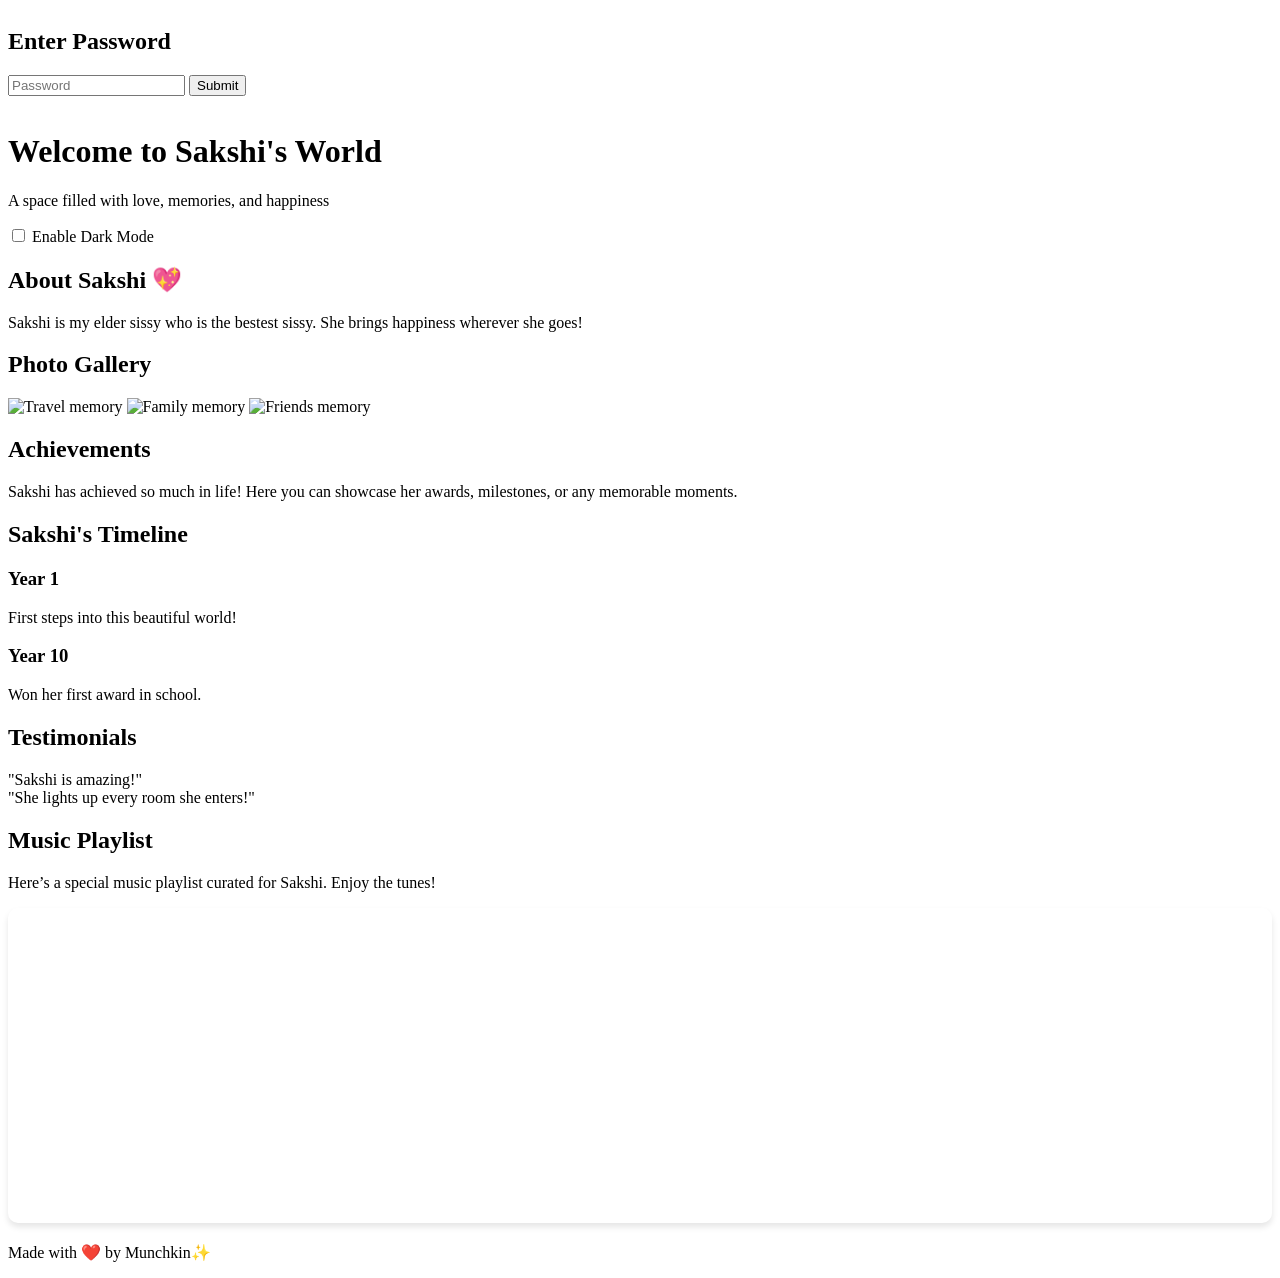
==== index.html @ d31b2ce6 "Update index.html" ====
<!DOCTYPE html>
<html lang="en">
<head>
  <meta charset="UTF-8">
  <meta name="viewport" content="width=device-width, initial-scale=1.0">
  <title>Sakshi's World</title>
  <link href="https://fonts.googleapis.com/css2?family=Poppins:wght@400;600&family=Dancing+Script:wght@700&display=swap" rel="stylesheet">
  <style>
    /* CSS Code Here (Use the previously shared CSS code) */
  </style>
</head>
<body>
  <!-- Spinner Loader -->
  <div id="loader"></div>

  <!-- Password Modal -->
  <div id="passwordModal">
    <div class="modal-content">
      <h2>Enter Password</h2>
      <input type="password" id="passwordInput" placeholder="Password">
      <button onclick="verifyPassword()">Submit</button>
      <p id="errorMessage" class="error"></p>
    </div>
  </div>

  <!-- Particles Background -->
  <div id="particles-js"></div>

  <!-- Header -->
  <header>
    <h1>Welcome to Sakshi's World</h1>
    <p>A space filled with love, memories, and happiness</p>
    <label>
      <input type="checkbox" id="theme-toggle-checkbox"> Enable Dark Mode
    </label>
  </header>

  <!-- About Section -->
  <section class="section" id="about">
    <h2>About Sakshi 💖</h2>
    <p>Sakshi is my elder sissy who is the bestest sissy. She brings happiness wherever she goes!</p>
  </section>

  <!-- Photo Gallery Section -->
  <section class="section" id="photo-gallery">
    <h2>Photo Gallery</h2>
    <img src="travel1.jpg" alt="Travel memory">
    <img src="family1.jpg" alt="Family memory">
    <img src="friends1.jpg" alt="Friends memory">
  </section>

  <!-- Achievements Section -->
  <section class="section" id="achievements">
    <h2>Achievements</h2>
    <p>Sakshi has achieved so much in life! Here you can showcase her awards, milestones, or any memorable moments.</p>
  </section>

  <!-- Timeline Section -->
  <section class="section" id="timeline">
    <h2>Sakshi's Timeline</h2>
    <div class="timeline">
      <div class="event">
        <h3>Year 1</h3>
        <p>First steps into this beautiful world!</p>
      </div>
      <div class="event">
        <h3>Year 10</h3>
        <p>Won her first award in school.</p>
      </div>
    </div>
  </section>

  <!-- Testimonials Carousel -->
  <section class="section" id="testimonials">
    <h2>Testimonials</h2>
    <div class="testimonial-carousel">
      <div>"Sakshi is amazing!"</div>
      <div>"She lights up every room she enters!"</div>
    </div>
  </section>

  <!-- Music Section -->
  <section class="section" id="music">
    <h2>Music Playlist</h2>
    <p>Here’s a special music playlist curated for Sakshi. Enjoy the tunes!</p>
    <iframe
      src="https://www.youtube.com/embed/sPHRoZFnEkU"
      loading="lazy"
      title="Sakshi's Favorite Music"
      frameborder="0"
      allowfullscreen
      style="width: 100%; height: 315px; border-radius: 10px; box-shadow: 0 4px 6px rgba(0, 0, 0, 0.1);">
    </iframe>
  </section>

  <!-- Footer -->
  <footer>
    <p>Made with ❤️ by Munchkin✨</p>
  </footer>

  <script>
    const correctPassword = "munchkin";

    // Display loader and then show the password modal
    window.addEventListener("load", () => {
      document.getElementById("loader").style.display = "none"; // Hide the loader
      document.getElementById("passwordModal").style.display = "flex"; // Show the password modal
    });

    // Verify the password and display the content
    function verifyPassword() {
      const userPassword = document.getElementById("passwordInput").value;
      const errorMessage = document.getElementById("errorMessage");

      if (userPassword === correctPassword) {
        document.getElementById("passwordModal").style.display = "none";
        document.body.style.display = "block"; // Show the page content
      } else {
        errorMessage.textContent = "Incorrect password. Please try again.";
      }
    }
  </script>
</body>
</html>
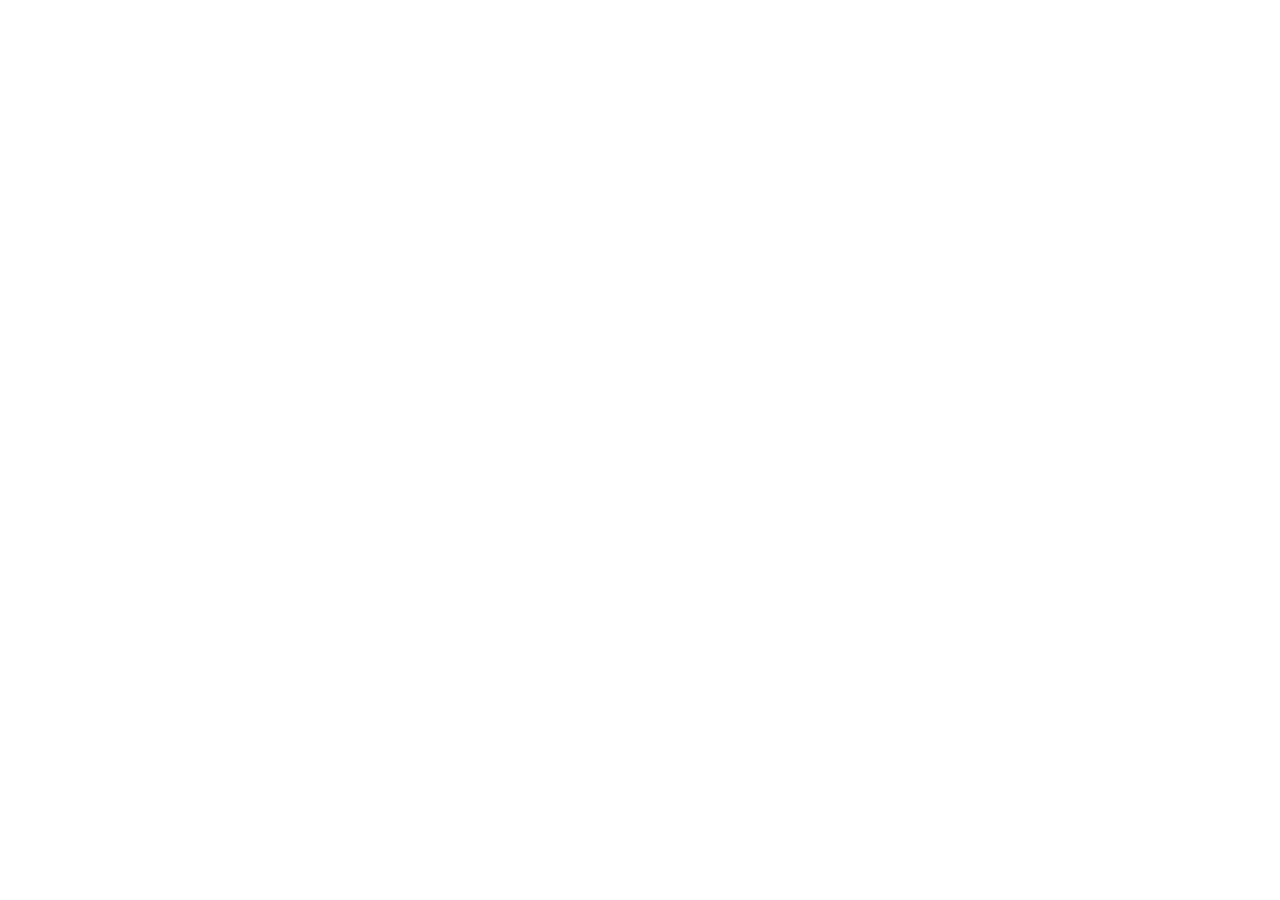
==== commit 0d071513: "Update index.html" ====
--- a/index.html
+++ b/index.html
@@ -5,9 +5,8 @@
   <meta name="viewport" content="width=device-width, initial-scale=1.0">
   <title>Sakshi's World</title>
   <link href="https://fonts.googleapis.com/css2?family=Poppins:wght@400;600&family=Dancing+Script:wght@700&display=swap" rel="stylesheet">
-  <style>
-    /* CSS Code Here (Use the previously shared CSS code) */
-  </style>
+  <!-- Link to External CSS -->
+  <link rel="stylesheet" href="styles.css">
 </head>
 <body>
   <!-- Spinner Loader -->
@@ -45,43 +44,65 @@
   <section class="section" id="photo-gallery">
     <h2>Photo Gallery</h2>
     <img src="travel1.jpg" alt="Travel memory">
-    <img src="family1.jpg" alt="Family memory">
-    <img src="friends1.jpg" alt="Friends memory">
-  </section>
-
-  <!-- Achievements Section -->
-  <section class="section" id="achievements">
-    <h2>Achievements</h2>
-    <p>Sakshi has achieved so much in life! Here you can showcase her awards, milestones, or any memorable moments.</p>
-  </section>
-
-  <!-- Timeline Section -->
-  <section class="section" id="timeline">
-    <h2>Sakshi's Timeline</h2>
-    <div class="timeline">
-      <div class="event">
-        <h3>Year 1</h3>
-        <p>First steps into this beautiful world!</p>
-      </div>
-      <div class="event">
-        <h3>Year 10</h3>
-        <p>Won her first award in school.</p>
-      </div>
+<!DOCTYPE html>
+<html lang="en">
+<head>
+    <meta charset="UTF-8">
+    <meta name="viewport" content="width=device-width, initial-scale=1.0">
+    <title>Tribute to Sakshi</title>
+    <link href="https://fonts.googleapis.com/css2?family=Dancing+Script&family=Poppins:wght@300;400;600&display=swap" rel="stylesheet">
+    <link rel="stylesheet" href="style.css">
+</head>
+<body>
+    <div id="loader"></div>
+    <div id="particles-js"></div>
+    <header>
+        <h1>Sakshi</h1>
+        <p>A Tribute to My Elder Sissy</p>
+    </header>
+    <div class="section">
+        <h2>About Sakshi</h2>
+        <p>Sakshi is my elder sissy who is the bestest sissy. She brings happiness wherever she goes!</p>
     </div>
-  </section>
-
-  <!-- Testimonials Carousel -->
-  <section class="section" id="testimonials">
-    <h2>Testimonials</h2>
-    <div class="testimonial-carousel">
-      <div>"Sakshi is amazing!"</div>
-      <div>"She lights up every room she enters!"</div>
+    <div class="section" id="photo-gallery">
+        <!-- Add photos here -->
     </div>
-  </section>
-
-  <!-- Music Section -->
-  <section class="section" id="music">
-    <h2>Music Playlist</h2>
+    <div class="section">
+        <h2>Achievements</h2>
+        <p>Sakshi has achieved so much in life! Here you can showcase her awards, milestones, or any memorable moments.</p>
+        <div class="timeline">
+            <div class="event">
+                <h3>Birth</h3>
+                <p>First steps into this beautiful world!</p>
+            </div>
+            <div class="event">
+                <h3>First Award</h3>
+                <p>Won her first award in school.</p>
+            </div>
+            <!-- Add more events as needed -->
+        </div>
+    </div>
+    <div class="section">
+        <h2>Testimonials</h2>
+        <div class="testimonial-carousel">
+            <!-- Add testimonials here -->
+        </div>
+    </div>
+    <div class="section">
+        <h2>Sakshi's Playlist</h2>
+        <p>Here's a special music playlist curated for Sakshi. Enjoy the tunes!</p>
+        <!-- Add playlist or music player here -->
+    </div>
+    <footer>
+        <p>Created with ❤️ for Sakshi</p>
+        <label for="theme-toggle-checkbox">Dark Mode</label>
+        <input type="checkbox" id="theme-toggle-checkbox">
+    </footer>
+    <script src="https://cdn.jsdelivr.net/particles.js/2.0.0/particles.min.js"></script>
+    <script src="script.js"></script>
+</body>
+</html>
+ Playlist</h2>
     <p>Here’s a special music playlist curated for Sakshi. Enjoy the tunes!</p>
     <iframe
       src="https://www.youtube.com/embed/sPHRoZFnEkU"
@@ -98,27 +119,7 @@
     <p>Made with ❤️ by Munchkin✨</p>
   </footer>
 
-  <script>
-    const correctPassword = "munchkin";
-
-    // Display loader and then show the password modal
-    window.addEventListener("load", () => {
-      document.getElementById("loader").style.display = "none"; // Hide the loader
-      document.getElementById("passwordModal").style.display = "flex"; // Show the password modal
-    });
-
-    // Verify the password and display the content
-    function verifyPassword() {
-      const userPassword = document.getElementById("passwordInput").value;
-      const errorMessage = document.getElementById("errorMessage");
-
-      if (userPassword === correctPassword) {
-        document.getElementById("passwordModal").style.display = "none";
-        document.body.style.display = "block"; // Show the page content
-      } else {
-        errorMessage.textContent = "Incorrect password. Please try again.";
-      }
-    }
-  </script>
+  <!-- Link to External JavaScript -->
+  <script src="script.js"></script>
 </body>
 </html>
--- a/style.css
+++ b/style.css
@@ -0,0 +1,180 @@
+:root {
+  --bg-color: #f0f4ff;
+  --text-color: #333;
+  --box-bg: #fff;
+  --box-text-color: #444;
+  --header-bg: linear-gradient(135deg, #6a11cb, #2575fc);
+  --highlight-color: #6a11cb;
+}
+
+/* General Styles */
+body {
+  font-family: 'Poppins', sans-serif;
+  margin: 0;
+  background: var(--bg-color);
+  color: var(--text-color);
+  scroll-behavior: smooth;
+  display: none; /* Initially hidden until password is verified */
+}
+
+header {
+  text-align: center;
+  padding: 40px 20px;
+  background: rgba(0, 0, 0, 0.1);
+  color: white;
+}
+
+header h1 {
+  font-family: 'Dancing Script', cursive;
+  font-size: 3.5rem;
+  margin: 0;
+}
+
+header p {
+  font-size: 1.2rem;
+  margin: 10px 0 0;
+}
+
+.section {
+  margin: 20px auto;
+  padding: 30px;
+  max-width: 800px;
+  background: var(--box-bg);
+  box-shadow: 0 4px 6px rgba(0, 0, 0, 0.1);
+  border-radius: 10px;
+}
+
+.section h2 {
+  font-size: 2em;
+  margin-bottom: 10px;
+  text-align: center;
+  color: var(--highlight-color);
+}
+
+#photo-gallery {
+  display: grid;
+  grid-template-columns: repeat(auto-fill, minmax(200px, 1fr));
+  gap: 20px;
+  justify-items: center;
+}
+
+#photo-gallery img {
+  width: 100%;
+  border-radius: 10px;
+  transition: transform 0.3s ease, filter 0.3s ease;
+}
+
+#photo-gallery img:hover {
+  transform: scale(1.1);
+  filter: brightness(1.2);
+}
+
+footer {
+  text-align: center;
+  padding: 15px;
+  background: rgba(0, 0, 0, 0.2);
+  font-size: 0.9em;
+  color: white;
+}
+
+footer a {
+  color: var(--highlight-color);
+  text-decoration: none;
+}
+
+footer a:hover {
+  text-decoration: underline;
+}
+
+/* Spinner Loader */
+#loader {
+  position: fixed;
+  top: 50%;
+  left: 50%;
+  transform: translate(-50%, -50%);
+  border: 5px solid #f3f3f3;
+  border-top: 5px solid var(--highlight-color);
+  border-radius: 50%;
+  width: 50px;
+  height: 50px;
+  animation: spin 1s linear infinite;
+  z-index: 1001;
+}
+
+@keyframes spin {
+  0% {
+    transform: rotate(0deg);
+  }
+  100% {
+    transform: rotate(360deg);
+  }
+}
+
+/* Password Modal */
+#passwordModal {
+  position: fixed;
+  top: 0;
+  left: 0;
+  width: 100%;
+  height: 100%;
+  background-color: rgba(0, 0, 0, 0.8);
+  display: flex;
+  justify-content: center;
+  align-items: center;
+  z-index: 1000;
+}
+
+.modal-content {
+  background: white;
+  padding: 20px;
+  border-radius: 10px;
+  text-align: center;
+  box-shadow: 0 4px 8px rgba(0, 0, 0, 0.2);
+}
+
+.modal-content input[type="password"] {
+  width: 100%;
+  padding: 10px;
+  margin-bottom: 10px;
+  border: 1px solid #ccc;
+  border-radius: 5px;
+}
+
+.modal-content button {
+  padding: 10px 20px;
+  background-color: #007bff;
+  color: white;
+  border: none;
+  border-radius: 5px;
+  cursor: pointer;
+}
+
+.modal-content button:hover {
+  background-color: #0056b3;
+}
+
+.modal-content .error {
+  color: red;
+  margin-top: 10px;
+}
+
+/* Particles Background */
+#particles-js {
+  position: fixed;
+  top: 0;
+  left: 0;
+  width: 100%;
+  height: 100%;
+  z-index: -1;
+  background: var(--header-bg);
+}
+
+/* Responsive Styles */
+@media (max-width: 600px) {
+  header h1 {
+    font-size: 2.5rem;
+  }
+  .section {
+    padding: 20px;
+  }
+}
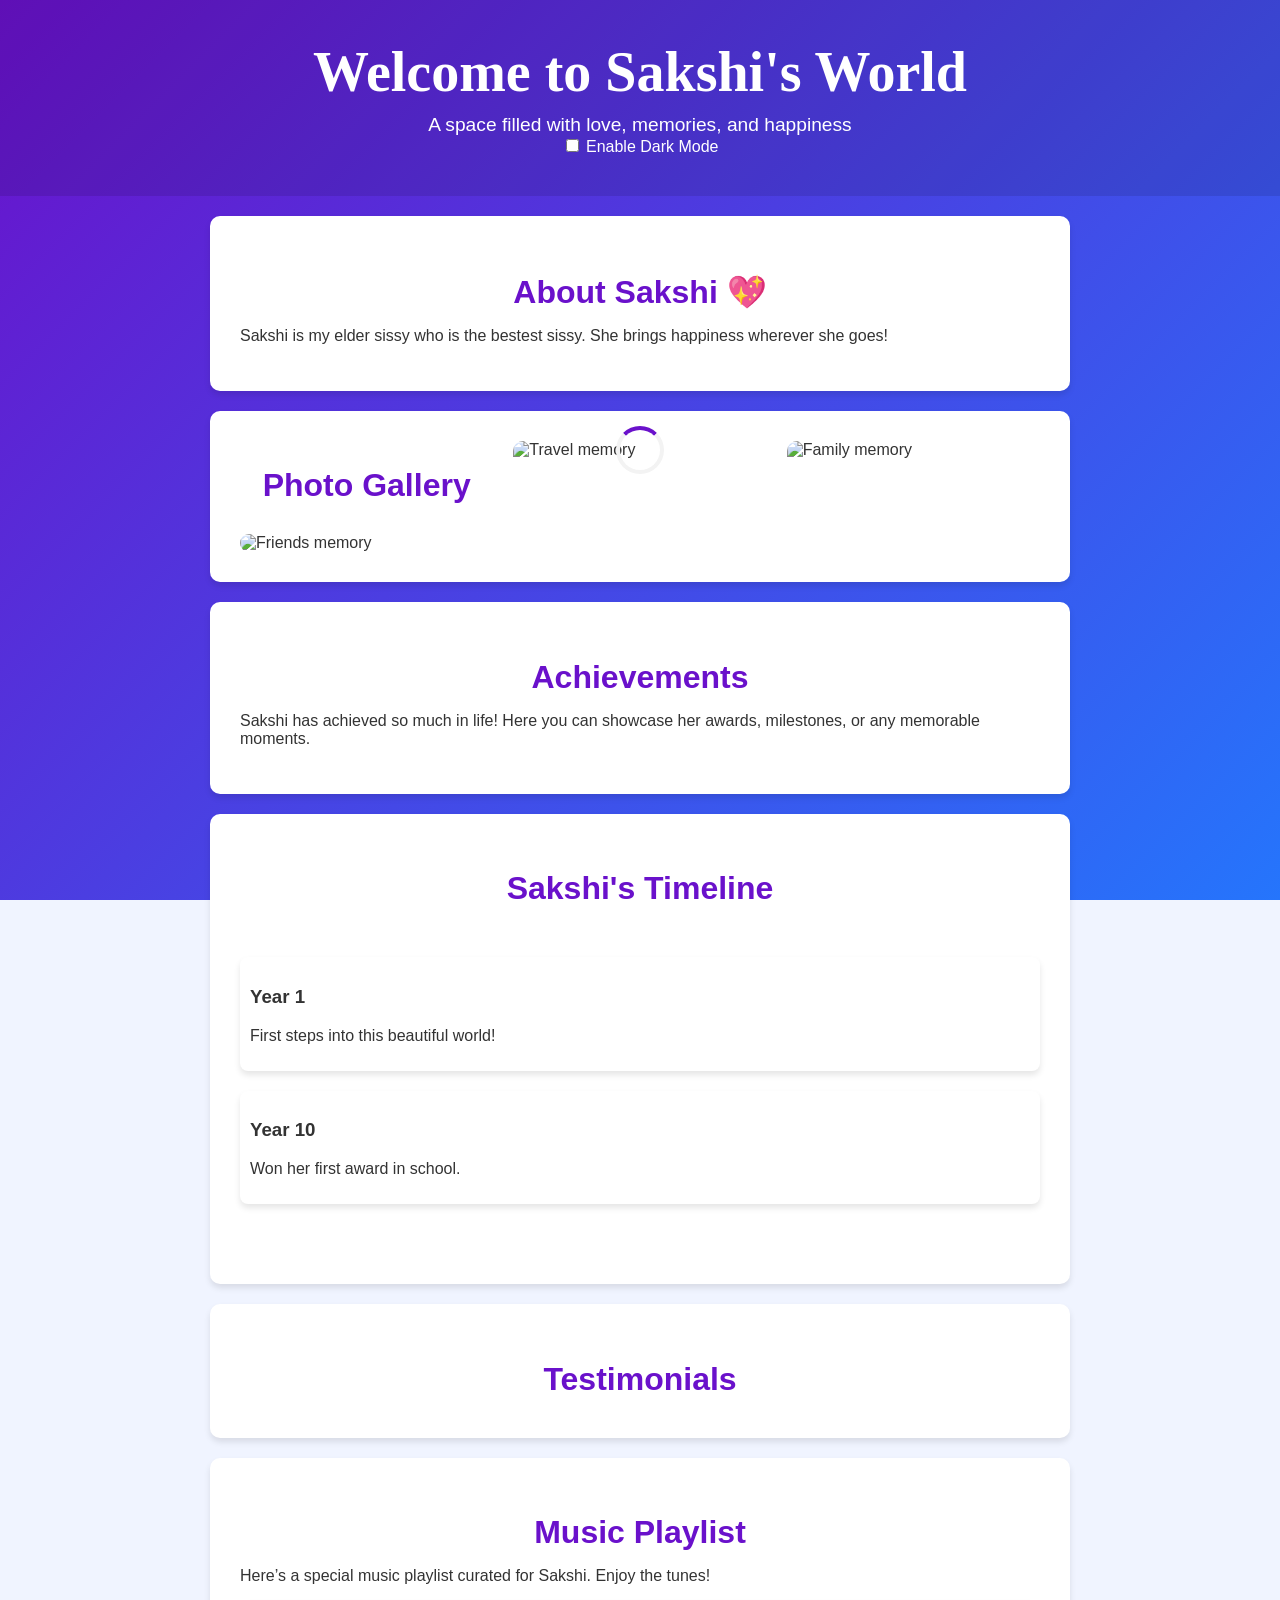
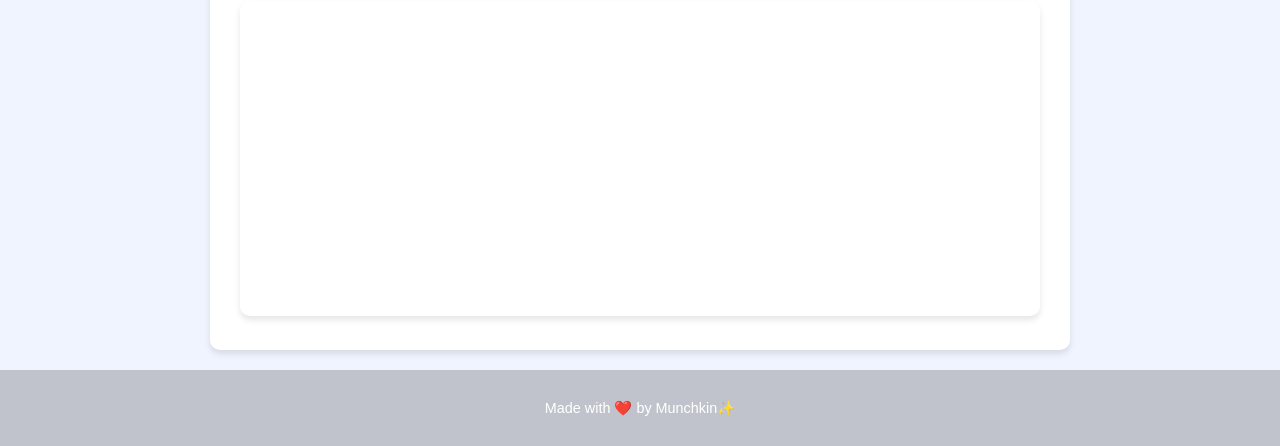
==== commit fc3e037f: "Add files via upload" ====
--- a/index.html
+++ b/index.html
@@ -5,22 +5,166 @@
   <meta name="viewport" content="width=device-width, initial-scale=1.0">
   <title>Sakshi's World</title>
   <link href="https://fonts.googleapis.com/css2?family=Poppins:wght@400;600&family=Dancing+Script:wght@700&display=swap" rel="stylesheet">
-  <!-- Link to External CSS -->
-  <link rel="stylesheet" href="styles.css">
+  <style>
+    :root {
+      --bg-color: #f0f4ff;
+      --text-color: #333;
+      --box-bg: #fff;
+      --box-text-color: #444;
+      --header-bg: linear-gradient(135deg, #6a11cb, #2575fc);
+      --highlight-color: #6a11cb;
+    }
+
+    /* General Styles */
+    body {
+      font-family: 'Poppins', sans-serif;
+      margin: 0;
+      background: var(--bg-color);
+      color: var(--text-color);
+      scroll-behavior: smooth;
+    }
+
+    body.dark-mode {
+      --bg-color: #121212;
+      --text-color: #e0e0e0;
+      --box-bg: #1e1e1e;
+      --box-text-color: #f5f5f5;
+    }
+
+    #particles-js {
+      position: fixed;
+      top: 0;
+      left: 0;
+      width: 100%;
+      height: 100%;
+      z-index: -1;
+      background: var(--header-bg);
+    }
+
+    header {
+      text-align: center;
+      padding: 40px 20px;
+      background: rgba(0, 0, 0, 0.1);
+      color: white;
+    }
+
+    header h1 {
+      font-family: 'Dancing Script', cursive;
+      font-size: 3.5rem;
+      margin: 0;
+    }
+
+    header p {
+      font-size: 1.2rem;
+      margin: 10px 0 0;
+    }
+
+    .section {
+      margin: 20px auto;
+      padding: 30px;
+      max-width: 800px;
+      background: var(--box-bg);
+      box-shadow: 0 4px 6px rgba(0, 0, 0, 0.1);
+      border-radius: 10px;
+    }
+
+    .section h2 {
+      font-size: 2em;
+      margin-bottom: 10px;
+      text-align: center;
+      color: var(--highlight-color);
+    }
+
+    #photo-gallery {
+      display: grid;
+      grid-template-columns: repeat(auto-fill, minmax(200px, 1fr));
+      gap: 20px;
+      justify-items: center;
+    }
+
+    #photo-gallery img {
+      width: 100%;
+      border-radius: 10px;
+      transition: transform 0.3s ease, filter 0.3s ease;
+    }
+
+    #photo-gallery img:hover {
+      transform: scale(1.1);
+      filter: brightness(1.2);
+    }
+
+    .timeline {
+      position: relative;
+      margin: 20px 0;
+      padding: 10px 0;
+    }
+
+    .timeline .event {
+      margin: 20px 0;
+      padding: 10px;
+      background: var(--box-bg);
+      border-radius: 8px;
+      box-shadow: 0 4px 6px rgba(0, 0, 0, 0.1);
+    }
+
+    .testimonial-carousel div {
+      display: none;
+      text-align: center;
+      font-size: 1.2em;
+      font-style: italic;
+      padding: 20px;
+    }
+
+    footer {
+      text-align: center;
+      padding: 15px;
+      background: rgba(0, 0, 0, 0.2);
+      font-size: 0.9em;
+      color: white;
+    }
+
+    footer a {
+      color: var(--highlight-color);
+      text-decoration: none;
+    }
+
+    footer a:hover {
+      text-decoration: underline;
+    }
+
+    @media (max-width: 600px) {
+      header h1 {
+        font-size: 2rem;
+      }
+      .section {
+        padding: 20px;
+      }
+    }
+
+    /* Loader */
+    #loader {
+      position: fixed;
+      top: 50%;
+      left: 50%;
+      transform: translate(-50%, -50%);
+      border: 4px solid #f3f3f3;
+      border-top: 4px solid var(--highlight-color);
+      border-radius: 50%;
+      width: 40px;
+      height: 40px;
+      animation: spin 1s linear infinite;
+      z-index: 1000;
+    }
+
+    @keyframes spin {
+      0% { transform: rotate(0deg); }
+      100% { transform: rotate(360deg); }
+    }
+  </style>
 </head>
 <body>
-  <!-- Spinner Loader -->
+  <!-- Loader -->
   <div id="loader"></div>
-
-  <!-- Password Modal -->
-  <div id="passwordModal">
-    <div class="modal-content">
-      <h2>Enter Password</h2>
-      <input type="password" id="passwordInput" placeholder="Password">
-      <button onclick="verifyPassword()">Submit</button>
-      <p id="errorMessage" class="error"></p>
-    </div>
-  </div>
 
   <!-- Particles Background -->
   <div id="particles-js"></div>
@@ -44,65 +188,43 @@
   <section class="section" id="photo-gallery">
     <h2>Photo Gallery</h2>
     <img src="travel1.jpg" alt="Travel memory">
-<!DOCTYPE html>
-<html lang="en">
-<head>
-    <meta charset="UTF-8">
-    <meta name="viewport" content="width=device-width, initial-scale=1.0">
-    <title>Tribute to Sakshi</title>
-    <link href="https://fonts.googleapis.com/css2?family=Dancing+Script&family=Poppins:wght@300;400;600&display=swap" rel="stylesheet">
-    <link rel="stylesheet" href="style.css">
-</head>
-<body>
-    <div id="loader"></div>
-    <div id="particles-js"></div>
-    <header>
-        <h1>Sakshi</h1>
-        <p>A Tribute to My Elder Sissy</p>
-    </header>
-    <div class="section">
-        <h2>About Sakshi</h2>
-        <p>Sakshi is my elder sissy who is the bestest sissy. She brings happiness wherever she goes!</p>
+    <img src="family1.jpg" alt="Family memory">
+    <img src="friends1.jpg" alt="Friends memory">
+  </section>
+
+  <!-- Achievements Section -->
+  <section class="section" id="achievements">
+    <h2>Achievements</h2>
+    <p>Sakshi has achieved so much in life! Here you can showcase her awards, milestones, or any memorable moments.</p>
+  </section>
+
+  <!-- Timeline Section -->
+  <section class="section" id="timeline">
+    <h2>Sakshi's Timeline</h2>
+    <div class="timeline">
+      <div class="event">
+        <h3>Year 1</h3>
+        <p>First steps into this beautiful world!</p>
+      </div>
+      <div class="event">
+        <h3>Year 10</h3>
+        <p>Won her first award in school.</p>
+      </div>
     </div>
-    <div class="section" id="photo-gallery">
-        <!-- Add photos here -->
+  </section>
+
+  <!-- Testimonials Carousel -->
+  <section class="section" id="testimonials">
+    <h2>Testimonials</h2>
+    <div class="testimonial-carousel">
+      <div>"Sakshi is amazing!"</div>
+      <div>"She lights up every room she enters!"</div>
     </div>
-    <div class="section">
-        <h2>Achievements</h2>
-        <p>Sakshi has achieved so much in life! Here you can showcase her awards, milestones, or any memorable moments.</p>
-        <div class="timeline">
-            <div class="event">
-                <h3>Birth</h3>
-                <p>First steps into this beautiful world!</p>
-            </div>
-            <div class="event">
-                <h3>First Award</h3>
-                <p>Won her first award in school.</p>
-            </div>
-            <!-- Add more events as needed -->
-        </div>
-    </div>
-    <div class="section">
-        <h2>Testimonials</h2>
-        <div class="testimonial-carousel">
-            <!-- Add testimonials here -->
-        </div>
-    </div>
-    <div class="section">
-        <h2>Sakshi's Playlist</h2>
-        <p>Here's a special music playlist curated for Sakshi. Enjoy the tunes!</p>
-        <!-- Add playlist or music player here -->
-    </div>
-    <footer>
-        <p>Created with ❤️ for Sakshi</p>
-        <label for="theme-toggle-checkbox">Dark Mode</label>
-        <input type="checkbox" id="theme-toggle-checkbox">
-    </footer>
-    <script src="https://cdn.jsdelivr.net/particles.js/2.0.0/particles.min.js"></script>
-    <script src="script.js"></script>
-</body>
-</html>
- Playlist</h2>
+  </section>
+
+  <!-- Music Section -->
+  <section class="section" id="music">
+    <h2>Music Playlist</h2>
     <p>Here’s a special music playlist curated for Sakshi. Enjoy the tunes!</p>
     <iframe
       src="https://www.youtube.com/embed/sPHRoZFnEkU"
@@ -119,7 +241,109 @@
     <p>Made with ❤️ by Munchkin✨</p>
   </footer>
 
-  <!-- Link to External JavaScript -->
-  <script src="script.js"></script>
+  <!-- Scripts -->
+  <script src="https://cdn.jsdelivr.net/npm/particles.js@2.0.0/particles.min.js"></script>
+  <script>
+    // Particle.js Configuration
+    particlesJS("particles-js", {
+      particles: {
+        number: { value: 80, density: { enable: true, value_area: 800 } },
+        color: { value: "#ffffff" },
+        line_linked: { enable: true, distance: 150, color: "#ffffff", opacity: 0.4, width: 1 },
+        move: { enable: true, speed: 6 },
+        size: { value: 3, random: true },
+        opacity: { value: 0.5 },
+      },
+      interactivity: {
+        detect_on: "canvas",
+        events: {
+          onhover: { enable: true, mode: "repulse" },
+          onclick: { enable: true, mode: "push" },
+        },
+        modes: { repulse: { distance: 200, duration: 0.4 } },
+      },
+      retina_detect: true,
+    });
+
+    // Theme Toggle
+    const themeToggleCheckbox = document.getElementById("theme-toggle-checkbox");
+    const isDarkMode = localStorage.getItem("darkMode") === "true";
+
+themeToggleCheckbox.checked = isDarkMode;
+    document.body.classList.toggle("dark-mode", isDarkMode);
+
+    // Initialize theme and particles on page load
+    function initializeParticles() {
+      particlesJS("particles-js", isDarkMode ? {
+        particles: {
+          number: { value: 80, density: { enable: true, value_area: 800 } },
+          color: { value: "#aaaaaa" },
+          line_linked: { enable: true, distance: 150, color: "#aaaaaa", opacity: 0.4, width: 1 },
+          move: { enable: true, speed: 6 },
+          size: { value: 3, random: true },
+          opacity: { value: 0.5 },
+        },
+        interactivity: {
+          detect_on: "canvas",
+          events: {
+            onhover: { enable: true, mode: "repulse" },
+            onclick: { enable: true, mode: "push" },
+          },
+          modes: { repulse: { distance: 200, duration: 0.4 } },
+        },
+        retina_detect: true,
+      } : {
+        particles: {
+          number: { value: 80, density: { enable: true, value_area: 800 } },
+          color: { value: "#ffffff" },
+          line_linked: { enable: true, distance: 150, color: "#ffffff", opacity: 0.4, width: 1 },
+          move: { enable: true, speed: 6 },
+          size: { value: 3, random: true },
+          opacity: { value: 0.5 },
+        },
+        interactivity: {
+          detect_on: "canvas",
+          events: {
+            onhover: { enable: true, mode: "repulse" },
+            onclick: { enable: true, mode: "push" },
+          },
+          modes: { repulse: { distance: 200, duration: 0.4 } },
+        },
+        retina_detect: true,
+      });
+    }
+
+    initializeParticles();
+
+    // Toggle Theme
+    themeToggleCheckbox.addEventListener("change", () => {
+      const darkMode = themeToggleCheckbox.checked;
+      document.body.classList.toggle("dark-mode", darkMode);
+      localStorage.setItem("darkMode", darkMode);
+      initializeParticles();
+    });
+
+    // Testimonials Carousel
+    const testimonials = document.querySelectorAll(".testimonial-carousel div");
+    let currentTestimonial = 0;
+
+    function showTestimonial(index) {
+      testimonials.forEach((testimonial, i) => {
+        testimonial.style.display = i === index ? "block" : "none";
+      });
+    }
+
+    showTestimonial(currentTestimonial);
+
+    setInterval(() => {
+      currentTestimonial = (currentTestimonial + 1) % testimonials.length;
+      showTestimonial(currentTestimonial);
+    }, 3000);
+
+    // Loader
+    window.addEventListener("load", () => {
+      document.getElementById("loader").style.display = "none";
+    });
+  </script>
 </body>
 </html>
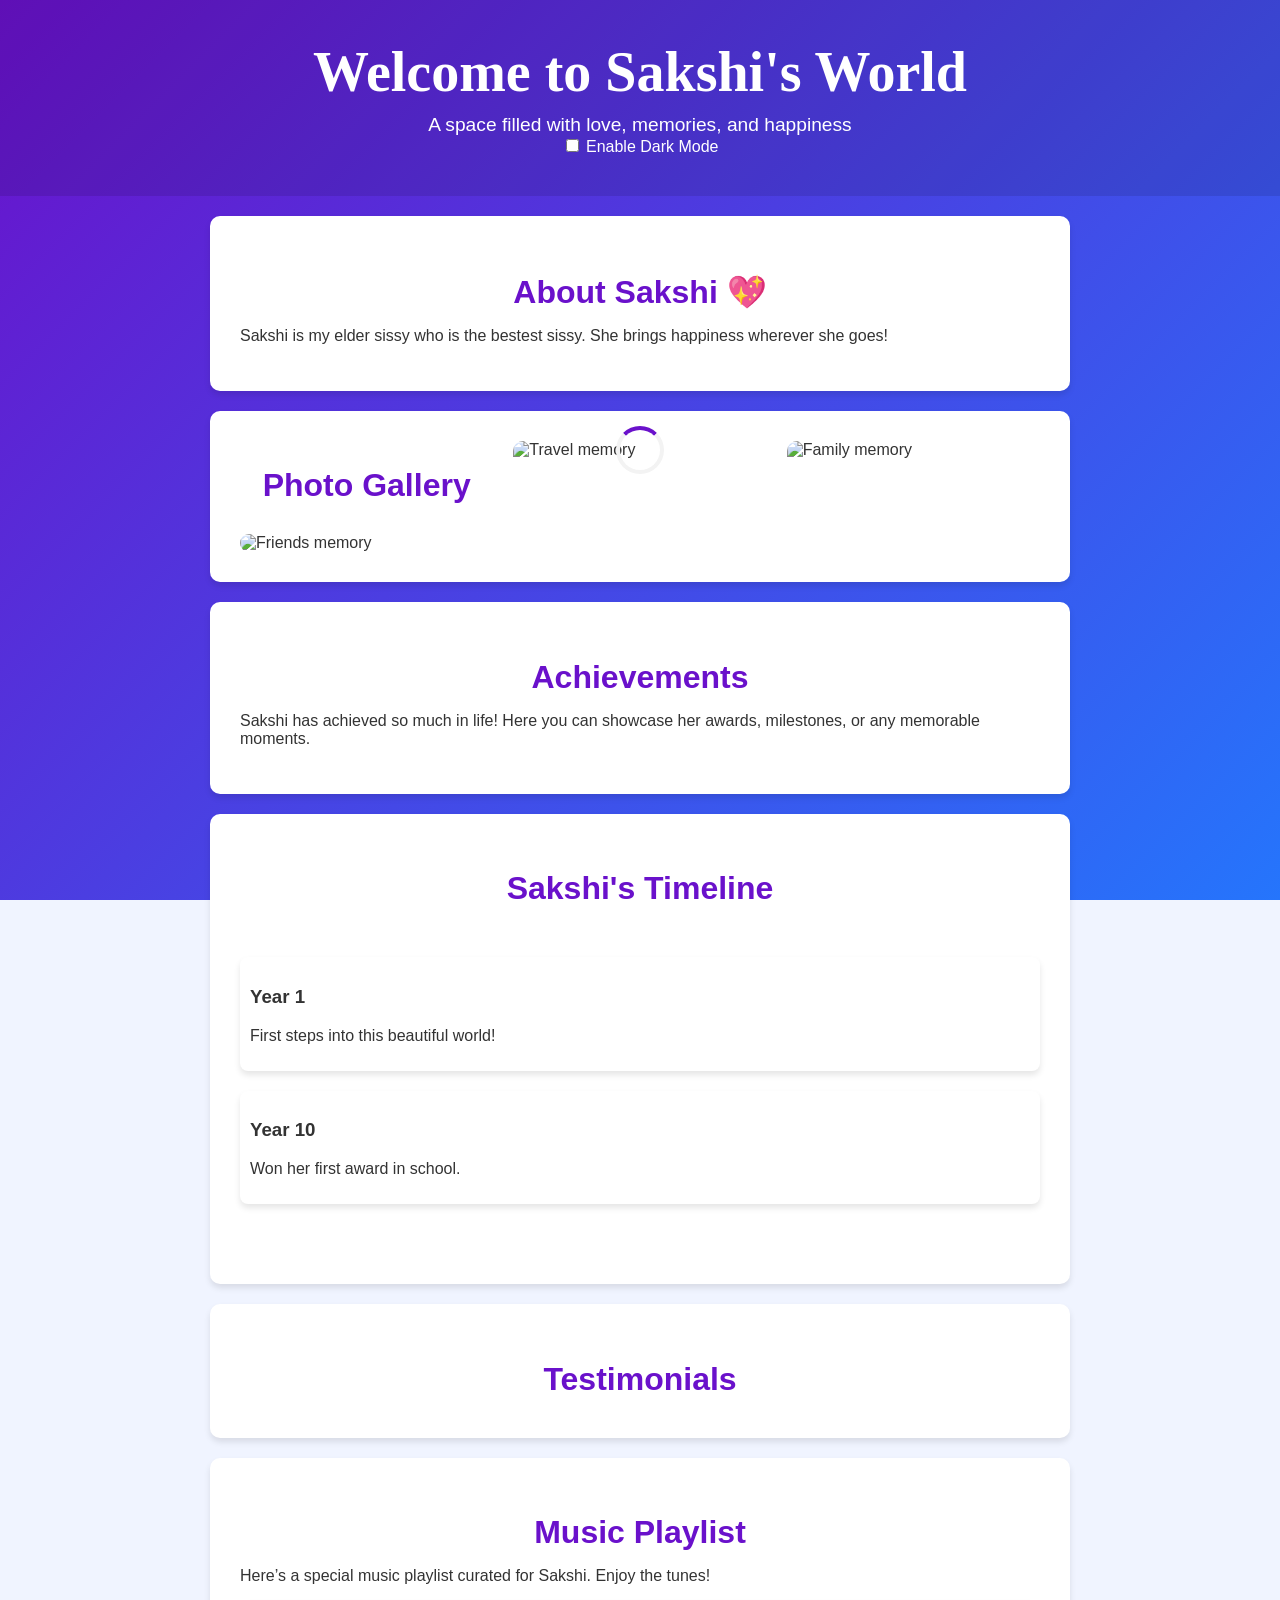
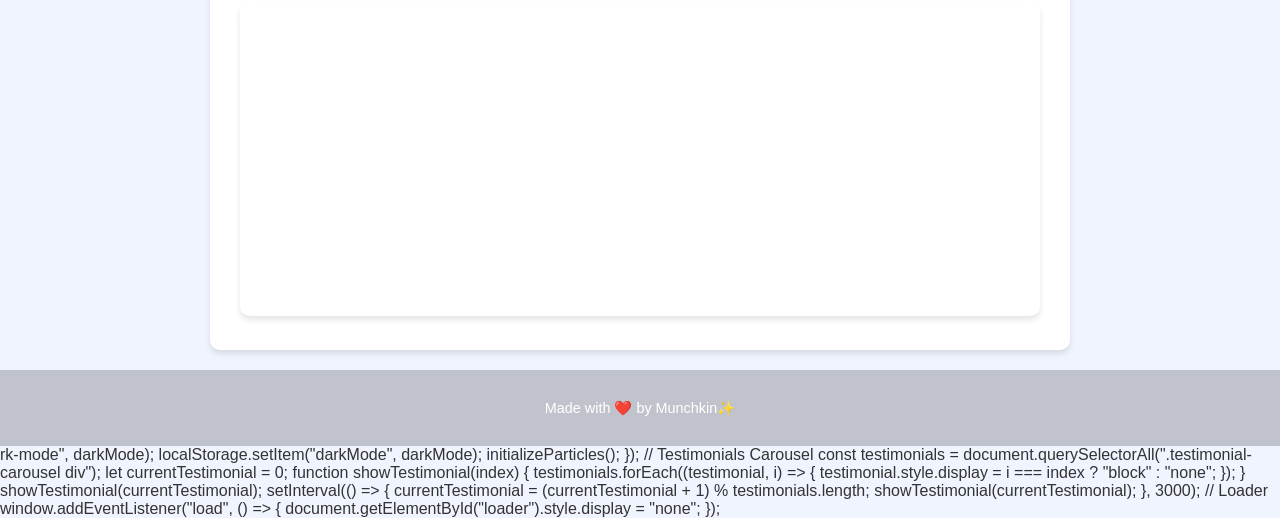
==== commit c1d87309: "Update index.html" ====
--- a/index.html
+++ b/index.html
@@ -270,6 +270,342 @@
     const isDarkMode = localStorage.getItem("darkMode") === "true";
 
 themeToggleCheckbox.checked = isDarkMode;
+    document.body.classList.toggle("dark-mode", isDarkMode);
+
+    // Initialize theme and particles on page load
+    function initializeParticles() {
+      particlesJS("particles-js", isDarkMode ? {
+        particles: {
+          number: { value: 80, density: { enable: true, value_area: 800 } },
+          color: { value: "#aaaaaa" },
+          line_linked: { enable: true, distance: 150, color: "#aaaaaa", opacity: 0.4, width: 1 },
+          move: { enable: true, speed: 6 },
+          size: { value: 3, random: true },
+          opacity: { value: 0.5 },
+        },
+        interactivity: {
+          detect_on: "canvas",
+          events: {
+            onhover: { enable: true, mode: "repulse" },
+            onclick: { enable: true, mode: "push" },
+          },
+          modes: { repulse: { distance: 200, duration: 0.4 } },
+<!DOCTYPE html>
+<html lang="en">
+<head>
+  <meta charset="UTF-8">
+  <meta name="viewport" content="width=device-width, initial-scale=1.0">
+  <title>Sakshi's World</title>
+  <link href="https://fonts.googleapis.com/css2?family=Poppins:wght@400;600&family=Dancing+Script:wght@700&display=swap" rel="stylesheet">
+  <style>
+    :root {
+      --bg-color: #f0f4ff;
+      --text-color: #333;
+      --box-bg: #fff;
+      --box-text-color: #444;
+      --header-bg: linear-gradient(135deg, #6a11cb, #2575fc);
+      --highlight-color: #6a11cb;
+    }
+
+    /* General Styles */
+    body {
+      font-family: 'Poppins', sans-serif;
+      margin: 0;
+      background: var(--bg-color);
+      color: var(--text-color);
+      scroll-behavior: smooth;
+    }
+
+    body.dark-mode {
+      --bg-color: #121212;
+      --text-color: #e0e0e0;
+      --box-bg: #1e1e1e;
+      --box-text-color: #f5f5f5;
+    }
+
+    #particles-js {
+      position: fixed;
+      top: 0;
+      left: 0;
+      width: 100%;
+      height: 100%;
+      z-index: -1;
+      background: var(--header-bg);
+    }
+
+    header {
+      text-align: center;
+      padding: 40px 20px;
+      background: rgba(0, 0, 0, 0.1);
+      color: white;
+    }
+
+    header h1 {
+      font-family: 'Dancing Script', cursive;
+      font-size: 3.5rem;
+      margin: 0;
+    }
+
+    header p {
+      font-size: 1.2rem;
+      margin: 10px 0 0;
+    }
+
+    .section {
+      margin: 20px auto;
+      padding: 30px;
+      max-width: 800px;
+      background: var(--box-bg);
+      box-shadow: 0 4px 6px rgba(0, 0, 0, 0.1);
+      border-radius: 10px;
+    }
+
+    .section h2 {
+      font-size: 2em;
+      margin-bottom: 10px;
+      text-align: center;
+      color: var(--highlight-color);
+    }
+
+    .about-content {
+      display: flex;
+      align-items: center;
+      justify-content: center;
+      flex-wrap: wrap;
+      gap: 20px;
+    }
+
+    .profile-image {
+      width: 200px;
+      height: 200px;
+      border-radius: 50%;
+      overflow: hidden;
+      border: 5px solid var(--highlight-color);
+      box-shadow: 0 0 15px rgba(0, 0, 0, 0.2);
+    }
+
+    #sakshi-image {
+      width: 100%;
+      height: 100%;
+      object-fit: cover;
+      transition: transform 0.3s ease;
+    }
+
+    #sakshi-image:hover {
+      transform: scale(1.1);
+    }
+
+    .about-content p {
+      flex: 1;
+      min-width: 300px;
+      font-size: 1.1em;
+      line-height: 1.6;
+    }
+
+    #photo-gallery {
+      display: grid;
+      grid-template-columns: repeat(auto-fill, minmax(200px, 1fr));
+      gap: 20px;
+      justify-items: center;
+    }
+
+    #photo-gallery img {
+      width: 100%;
+      border-radius: 10px;
+      transition: transform 0.3s ease, filter 0.3s ease;
+    }
+
+    #photo-gallery img:hover {
+      transform: scale(1.1);
+      filter: brightness(1.2);
+    }
+
+    .timeline {
+      position: relative;
+      margin: 20px 0;
+      padding: 10px 0;
+    }
+
+    .timeline .event {
+      margin: 20px 0;
+      padding: 10px;
+      background: var(--box-bg);
+      border-radius: 8px;
+      box-shadow: 0 4px 6px rgba(0, 0, 0, 0.1);
+    }
+
+    .testimonial-carousel div {
+      display: none;
+      text-align: center;
+      font-size: 1.2em;
+      font-style: italic;
+      padding: 20px;
+    }
+
+    footer {
+      text-align: center;
+      padding: 15px;
+      background: rgba(0, 0, 0, 0.2);
+      font-size: 0.9em;
+      color: white;
+    }
+
+    footer a {
+      color: var(--highlight-color);
+      text-decoration: none;
+    }
+
+    footer a:hover {
+      text-decoration: underline;
+    }
+
+    @media (max-width: 600px) {
+      header h1 {
+        font-size: 2rem;
+      }
+      .section {
+        padding: 20px;
+      }
+      .profile-image {
+        width: 150px;
+        height: 150px;
+      }
+    }
+
+    /* Loader */
+    #loader {
+      position: fixed;
+      top: 50%;
+      left: 50%;
+      transform: translate(-50%, -50%);
+      border: 4px solid #f3f3f3;
+      border-top: 4px solid var(--highlight-color);
+      border-radius: 50%;
+      width: 40px;
+      height: 40px;
+      animation: spin 1s linear infinite;
+      z-index: 1000;
+    }
+
+    @keyframes spin {
+      0% { transform: rotate(0deg); }
+      100% { transform: rotate(360deg); }
+    }
+  </style>
+</head>
+<body>
+  <!-- Loader -->
+  <div id="loader"></div>
+
+  <!-- Particles Background -->
+  <div id="particles-js"></div>
+
+  <!-- Header -->
+  <header>
+    <h1>Welcome to Sakshi's World</h1>
+    <p>A space filled with love, memories, and happiness</p>
+    <label>
+      <input type="checkbox" id="theme-toggle-checkbox"> Enable Dark Mode
+    </label>
+  </header>
+
+  <!-- About Section -->
+  <section class="section" id="about">
+    <h2>About Sakshi 💖</h2>
+    <div class="about-content">
+      <div class="profile-image">
+        <img src="sakshi.jpg" alt="Sakshi's photo" id="sakshi-image">
+      </div>
+      <p>Sakshi is my elder sissy who is the bestest sissy. She brings happiness wherever she goes!</p>
+    </div>
+  </section>
+
+  <!-- Photo Gallery Section -->
+  <section class="section" id="photo-gallery">
+    <h2>Photo Gallery</h2>
+    <img src="travel1.jpg" alt="Travel memory">
+    <img src="family1.jpg" alt="Family memory">
+    <img src="friends1.jpg" alt="Friends memory">
+  </section>
+
+  <!-- Achievements Section -->
+  <section class="section" id="achievements">
+    <h2>Achievements</h2>
+    <p>Sakshi has achieved so much in life! Here you can showcase her awards, milestones, or any memorable moments.</p>
+  </section>
+
+  <!-- Timeline Section -->
+  <section class="section" id="timeline">
+    <h2>Sakshi's Timeline</h2>
+    <div class="timeline">
+      <div class="event">
+        <h3>Year 1</h3>
+        <p>First steps into this beautiful world!</p>
+      </div>
+      <div class="event">
+        <h3>Year 10</h3>
+        <p>Won her first award in school.</p>
+      </div>
+    </div>
+  </section>
+
+  <!-- Testimonials Carousel -->
+  <section class="section" id="testimonials">
+    <h2>Testimonials</h2>
+    <div class="testimonial-carousel">
+      <div>"Sakshi is amazing!"</div>
+      <div>"She lights up every room she enters!"</div>
+    </div>
+  </section>
+
+  <!-- Music Section -->
+  <section class="section" id="music">
+    <h2>Music Playlist</h2>
+    <p>Here's a special music playlist curated for Sakshi. Enjoy the tunes!</p>
+    <iframe
+      src="https://www.youtube.com/embed/sPHRoZFnEkU"
+      loading="lazy"
+      title="Sakshi's Favorite Music"
+      frameborder="0"
+      allowfullscreen
+      style="width: 100%; height: 315px; border-radius: 10px; box-shadow: 0 4px 6px rgba(0, 0, 0, 0.1);">
+    </iframe>
+  </section>
+
+  <!-- Footer -->
+  <footer>
+    <p>Made with ❤️ by Munchkin✨</p>
+  </footer>
+
+  <!-- Scripts -->
+  <script src="https://cdn.jsdelivr.net/npm/particles.js@2.0.0/particles.min.js"></script>
+  <script>
+    // Particle.js Configuration
+    particlesJS("particles-js", {
+      particles: {
+        number: { value: 80, density: { enable: true, value_area: 800 } },
+        color: { value: "#ffffff" },
+        line_linked: { enable: true, distance: 150, color: "#ffffff", opacity: 0.4, width: 1 },
+        move: { enable: true, speed: 6 },
+        size: { value: 3, random: true },
+        opacity: { value: 0.5 },
+      },
+      interactivity: {
+        detect_on: "canvas",
+        events: {
+          onhover: { enable: true, mode: "repulse" },
+          onclick: { enable: true, mode: "push" },
+        },
+        modes: { repulse: { distance: 200, duration: 0.4 } },
+      },
+      retina_detect: true,
+    });
+
+    // Theme Toggle
+    const themeToggleCheckbox = document.getElementById("theme-toggle-checkbox");
+    const isDarkMode = localStorage.getItem("darkMode") === "true";
+
+    themeToggleCheckbox.checked = isDarkMode;
     document.body.classList.toggle("dark-mode", isDarkMode);
 
     // Initialize theme and particles on page load
@@ -347,3 +683,32 @@
   </script>
 </body>
 </html>
+rk-mode", darkMode);
+      localStorage.setItem("darkMode", darkMode);
+      initializeParticles();
+    });
+
+    // Testimonials Carousel
+    const testimonials = document.querySelectorAll(".testimonial-carousel div");
+    let currentTestimonial = 0;
+
+    function showTestimonial(index) {
+      testimonials.forEach((testimonial, i) => {
+        testimonial.style.display = i === index ? "block" : "none";
+      });
+    }
+
+    showTestimonial(currentTestimonial);
+
+    setInterval(() => {
+      currentTestimonial = (currentTestimonial + 1) % testimonials.length;
+      showTestimonial(currentTestimonial);
+    }, 3000);
+
+    // Loader
+    window.addEventListener("load", () => {
+      document.getElementById("loader").style.display = "none";
+    });
+  </script>
+</body>
+</html>
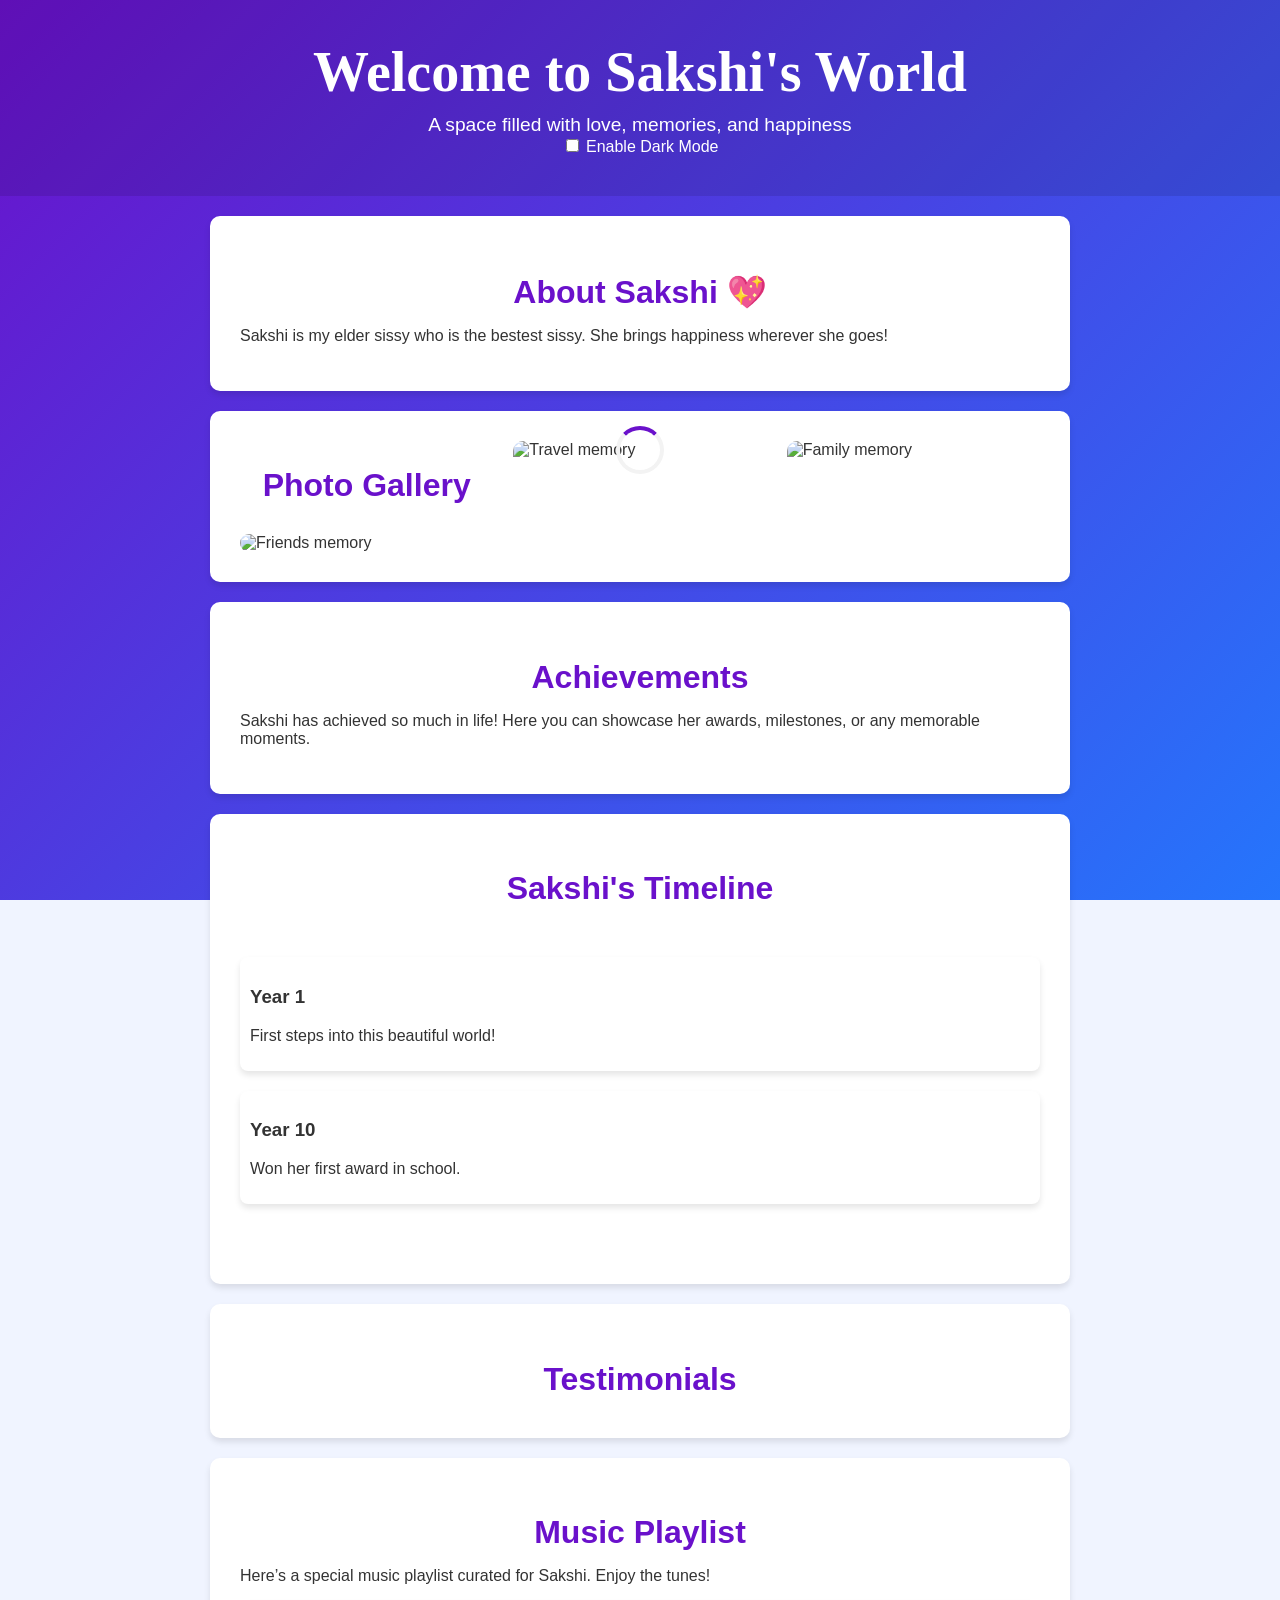
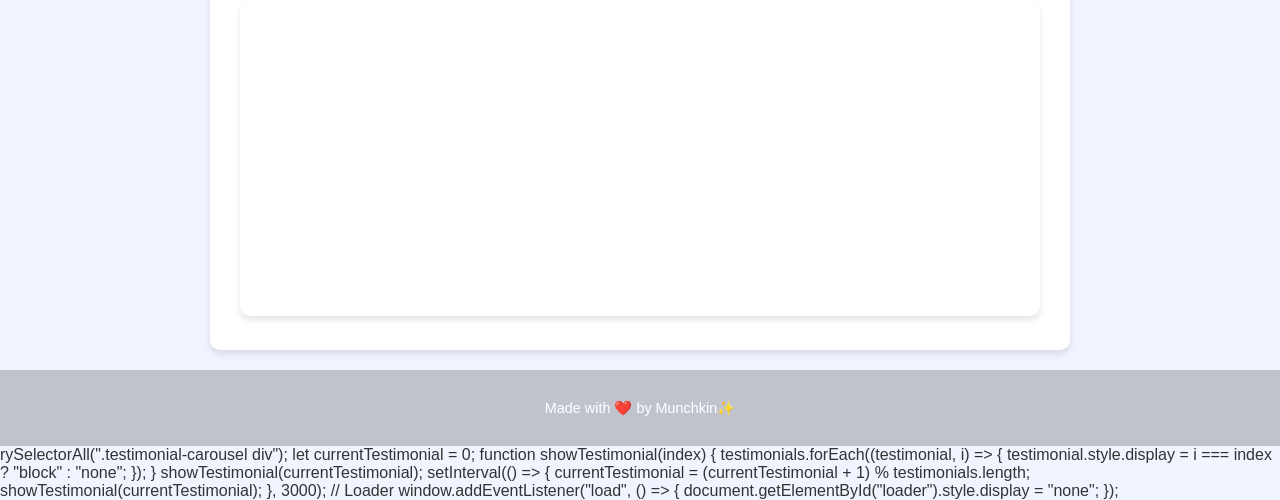
==== commit a4d19966: "Update index.html" ====
--- a/index.html
+++ b/index.html
@@ -655,6 +655,371 @@
     themeToggleCheckbox.addEventListener("change", () => {
       const darkMode = themeToggleCheckbox.checked;
       document.body.classList.toggle("dark-mode", darkMode);
+<!DOCTYPE html>
+<html lang="en">
+<head>
+  <meta charset="UTF-8">
+  <meta name="viewport" content="width=device-width, initial-scale=1.0">
+  <title>Sakshi's World</title>
+  <link href="https://fonts.googleapis.com/css2?family=Poppins:wght@400;600&family=Dancing+Script:wght@700&display=swap" rel="stylesheet">
+  <style>
+    :root {
+      --bg-color: #f0f4ff;
+      --text-color: #333;
+      --box-bg: #fff;
+      --box-text-color: #444;
+      --header-bg: linear-gradient(135deg, #6a11cb, #2575fc);
+      --highlight-color: #6a11cb;
+    }
+
+    /* General Styles */
+    body {
+      font-family: 'Poppins', sans-serif;
+      margin: 0;
+      background: var(--bg-color);
+      color: var(--text-color);
+      scroll-behavior: smooth;
+    }
+
+    body.dark-mode {
+      --bg-color: #121212;
+      --text-color: #e0e0e0;
+      --box-bg: #1e1e1e;
+      --box-text-color: #f5f5f5;
+    }
+
+    #particles-js {
+      position: fixed;
+      top: 0;
+      left: 0;
+      width: 100%;
+      height: 100%;
+      z-index: -1;
+      background: var(--header-bg);
+    }
+
+    header {
+      text-align: center;
+      padding: 40px 20px;
+      background: rgba(0, 0, 0, 0.1);
+      color: white;
+    }
+
+    header h1 {
+      font-family: 'Dancing Script', cursive;
+      font-size: 3.5rem;
+      margin: 0;
+    }
+
+    header p {
+      font-size: 1.2rem;
+      margin: 10px 0 0;
+    }
+
+    .section {
+      margin: 20px auto;
+      padding: 30px;
+      max-width: 800px;
+      background: var(--box-bg);
+      box-shadow: 0 4px 6px rgba(0, 0, 0, 0.1);
+      border-radius: 10px;
+    }
+
+    .section h2 {
+      font-size: 2em;
+      margin-bottom: 10px;
+      text-align: center;
+      color: var(--highlight-color);
+    }
+
+    .about-content {
+      display: flex;
+      align-items: center;
+      justify-content: center;
+      flex-wrap: wrap;
+      gap: 20px;
+    }
+
+    .profile-image {
+      width: 200px;
+      height: 200px;
+      border-radius: 50%;
+      overflow: hidden;
+      border: 5px solid var(--highlight-color);
+      box-shadow: 0 0 15px rgba(0, 0, 0, 0.2);
+    }
+
+    #sakshi-image {
+      width: 100%;
+      height: 100%;
+      object-fit: cover;
+      transition: transform 0.3s ease;
+    }
+
+    #sakshi-image:hover {
+      transform: scale(1.1);
+    }
+
+    .about-content p {
+      flex: 1;
+      min-width: 300px;
+      font-size: 1.1em;
+      line-height: 1.6;
+    }
+
+    #photo-gallery {
+      display: grid;
+      grid-template-columns: repeat(auto-fill, minmax(200px, 1fr));
+      gap: 20px;
+      justify-items: center;
+    }
+
+    #photo-gallery img {
+      width: 100%;
+      border-radius: 10px;
+      transition: transform 0.3s ease, filter 0.3s ease;
+    }
+
+    #photo-gallery img:hover {
+      transform: scale(1.1);
+      filter: brightness(1.2);
+    }
+
+    .timeline {
+      position: relative;
+      margin: 20px 0;
+      padding: 10px 0;
+    }
+
+    .timeline .event {
+      margin: 20px 0;
+      padding: 10px;
+      background: var(--box-bg);
+      border-radius: 8px;
+      box-shadow: 0 4px 6px rgba(0, 0, 0, 0.1);
+    }
+
+    .testimonial-carousel div {
+      display: none;
+      text-align: center;
+      font-size: 1.2em;
+      font-style: italic;
+      padding: 20px;
+    }
+
+    footer {
+      text-align: center;
+      padding: 15px;
+      background: rgba(0, 0, 0, 0.2);
+      font-size: 0.9em;
+      color: white;
+    }
+
+    footer a {
+      color: var(--highlight-color);
+      text-decoration: none;
+    }
+
+    footer a:hover {
+      text-decoration: underline;
+    }
+
+    @media (max-width: 600px) {
+      header h1 {
+        font-size: 2rem;
+      }
+      .section {
+        padding: 20px;
+      }
+      .profile-image {
+        width: 150px;
+        height: 150px;
+      }
+    }
+
+    /* Loader */
+    #loader {
+      position: fixed;
+      top: 50%;
+      left: 50%;
+      transform: translate(-50%, -50%);
+      border: 4px solid #f3f3f3;
+      border-top: 4px solid var(--highlight-color);
+      border-radius: 50%;
+      width: 40px;
+      height: 40px;
+      animation: spin 1s linear infinite;
+      z-index: 1000;
+    }
+
+    @keyframes spin {
+      0% { transform: rotate(0deg); }
+      100% { transform: rotate(360deg); }
+    }
+  </style>
+</head>
+<body>
+  <!-- Loader -->
+  <div id="loader"></div>
+
+  <!-- Particles Background -->
+  <div id="particles-js"></div>
+
+  <!-- Header -->
+  <header>
+    <h1>Welcome to Sakshi's World</h1>
+    <p>A space filled with love, memories, and happiness</p>
+    <label>
+      <input type="checkbox" id="theme-toggle-checkbox"> Enable Dark Mode
+    </label>
+  </header>
+
+  <!-- About Section -->
+  <section class="section" id="about">
+    <h2>About Sakshi 💖</h2>
+    <div class="about-content">
+      <div class="profile-image">
+        <img src="sakshi.jpg" alt="Sakshi's photo" id="sakshi-image">
+      </div>
+      <p>Sakshi is my elder sissy who is the bestest sissy. She brings happiness wherever she goes!</p>
+    </div>
+  </section>
+
+  <!-- Photo Gallery Section -->
+  <section class="section" id="photo-gallery">
+    <h2>Photo Gallery</h2>
+    <img src="travel1.jpg" alt="Travel memory">
+    <img src="family1.jpg" alt="Family memory">
+    <img src="friends1.jpg" alt="Friends memory">
+  </section>
+
+  <!-- Achievements Section -->
+  <section class="section" id="achievements">
+    <h2>Achievements</h2>
+    <p>Sakshi has achieved so much in life! Here you can showcase her awards, milestones, or any memorable moments.</p>
+  </section>
+
+  <!-- Timeline Section -->
+  <section class="section" id="timeline">
+    <h2>Sakshi's Timeline</h2>
+    <div class="timeline">
+      <div class="event">
+        <h3>Year 1</h3>
+        <p>First steps into this beautiful world!</p>
+      </div>
+      <div class="event">
+        <h3>Year 10</h3>
+        <p>Won her first award in school.</p>
+      </div>
+    </div>
+  </section>
+
+  <!-- Testimonials Carousel -->
+  <section class="section" id="testimonials">
+    <h2>Testimonials</h2>
+    <div class="testimonial-carousel">
+      <div>"Sakshi is amazing!"</div>
+      <div>"She lights up every room she enters!"</div>
+    </div>
+  </section>
+
+  <!-- Music Section -->
+  <section class="section" id="music">
+    <h2>Music Playlist</h2>
+    <p>Here's a special music playlist curated for Sakshi. Enjoy the tunes!</p>
+    <iframe
+      src="https://www.youtube.com/embed/sPHRoZFnEkU"
+      loading="lazy"
+      title="Sakshi's Favorite Music"
+      frameborder="0"
+      allowfullscreen
+      style="width: 100%; height: 315px; border-radius: 10px; box-shadow: 0 4px 6px rgba(0, 0, 0, 0.1);">
+    </iframe>
+  </section>
+
+  <!-- Footer -->
+  <footer>
+    <p>Made with ❤️ by Munchkin✨</p>
+  </footer>
+
+  <!-- Scripts -->
+  <script src="https://cdn.jsdelivr.net/npm/particles.js@2.0.0/particles.min.js"></script>
+  <script>
+    // Particle.js Configuration
+    particlesJS("particles-js", {
+      particles: {
+        number: { value: 80, density: { enable: true, value_area: 800 } },
+        color: { value: "#ffffff" },
+        line_linked: { enable: true, distance: 150, color: "#ffffff", opacity: 0.4, width: 1 },
+        move: { enable: true, speed: 6 },
+        size: { value: 3, random: true },
+        opacity: { value: 0.5 },
+      },
+      interactivity: {
+        detect_on: "canvas",
+        events: {
+          onhover: { enable: true, mode: "repulse" },
+          onclick: { enable: true, mode: "push" },
+        },
+        modes: { repulse: { distance: 200, duration: 0.4 } },
+      },
+      retina_detect: true,
+    });
+
+    // Theme Toggle
+    const themeToggleCheckbox = document.getElementById("theme-toggle-checkbox");
+    const isDarkMode = localStorage.getItem("darkMode") === "true";
+
+    themeToggleCheckbox.checked = isDarkMode;
+    document.body.classList.toggle("dark-mode", isDarkMode);
+
+    // Initialize theme and particles on page load
+    function initializeParticles() {
+      particlesJS("particles-js", isDarkMode ? {
+        particles: {
+          number: { value: 80, density: { enable: true, value_area: 800 } },
+          color: { value: "#aaaaaa" },
+          line_linked: { enable: true, distance: 150, color: "#aaaaaa", opacity: 0.4, width: 1 },
+          move: { enable: true, speed: 6 },
+          size: { value: 3, random: true },
+          opacity: { value: 0.5 },
+        },
+        interactivity: {
+          detect_on: "canvas",
+          events: {
+            onhover: { enable: true, mode: "repulse" },
+            onclick: { enable: true, mode: "push" },
+          },
+          modes: { repulse: { distance: 200, duration: 0.4 } },
+        },
+        retina_detect: true,
+      } : {
+        particles: {
+          number: { value: 80, density: { enable: true, value_area: 800 } },
+          color: { value: "#ffffff" },
+          line_linked: { enable: true, distance: 150, color: "#ffffff", opacity: 0.4, width: 1 },
+          move: { enable: true, speed: 6 },
+          size: { value: 3, random: true },
+          opacity: { value: 0.5 },
+        },
+        interactivity: {
+          detect_on: "canvas",
+          events: {
+            onhover: { enable: true, mode: "repulse" },
+            onclick: { enable: true, mode: "push" },
+          },
+          modes: { repulse: { distance: 200, duration: 0.4 } },
+        },
+        retina_detect: true,
+      });
+    }
+
+    initializeParticles();
+
+    // Toggle Theme
+    themeToggleCheckbox.addEventListener("change", () => {
+      const darkMode = themeToggleCheckbox.checked;
+      document.body.classList.toggle("dark-mode", darkMode);
       localStorage.setItem("darkMode", darkMode);
       initializeParticles();
     });
@@ -683,13 +1048,7 @@
   </script>
 </body>
 </html>
-rk-mode", darkMode);
-      localStorage.setItem("darkMode", darkMode);
-      initializeParticles();
-    });
-
-    // Testimonials Carousel
-    const testimonials = document.querySelectorAll(".testimonial-carousel div");
+rySelectorAll(".testimonial-carousel div");
     let currentTestimonial = 0;
 
     function showTestimonial(index) {
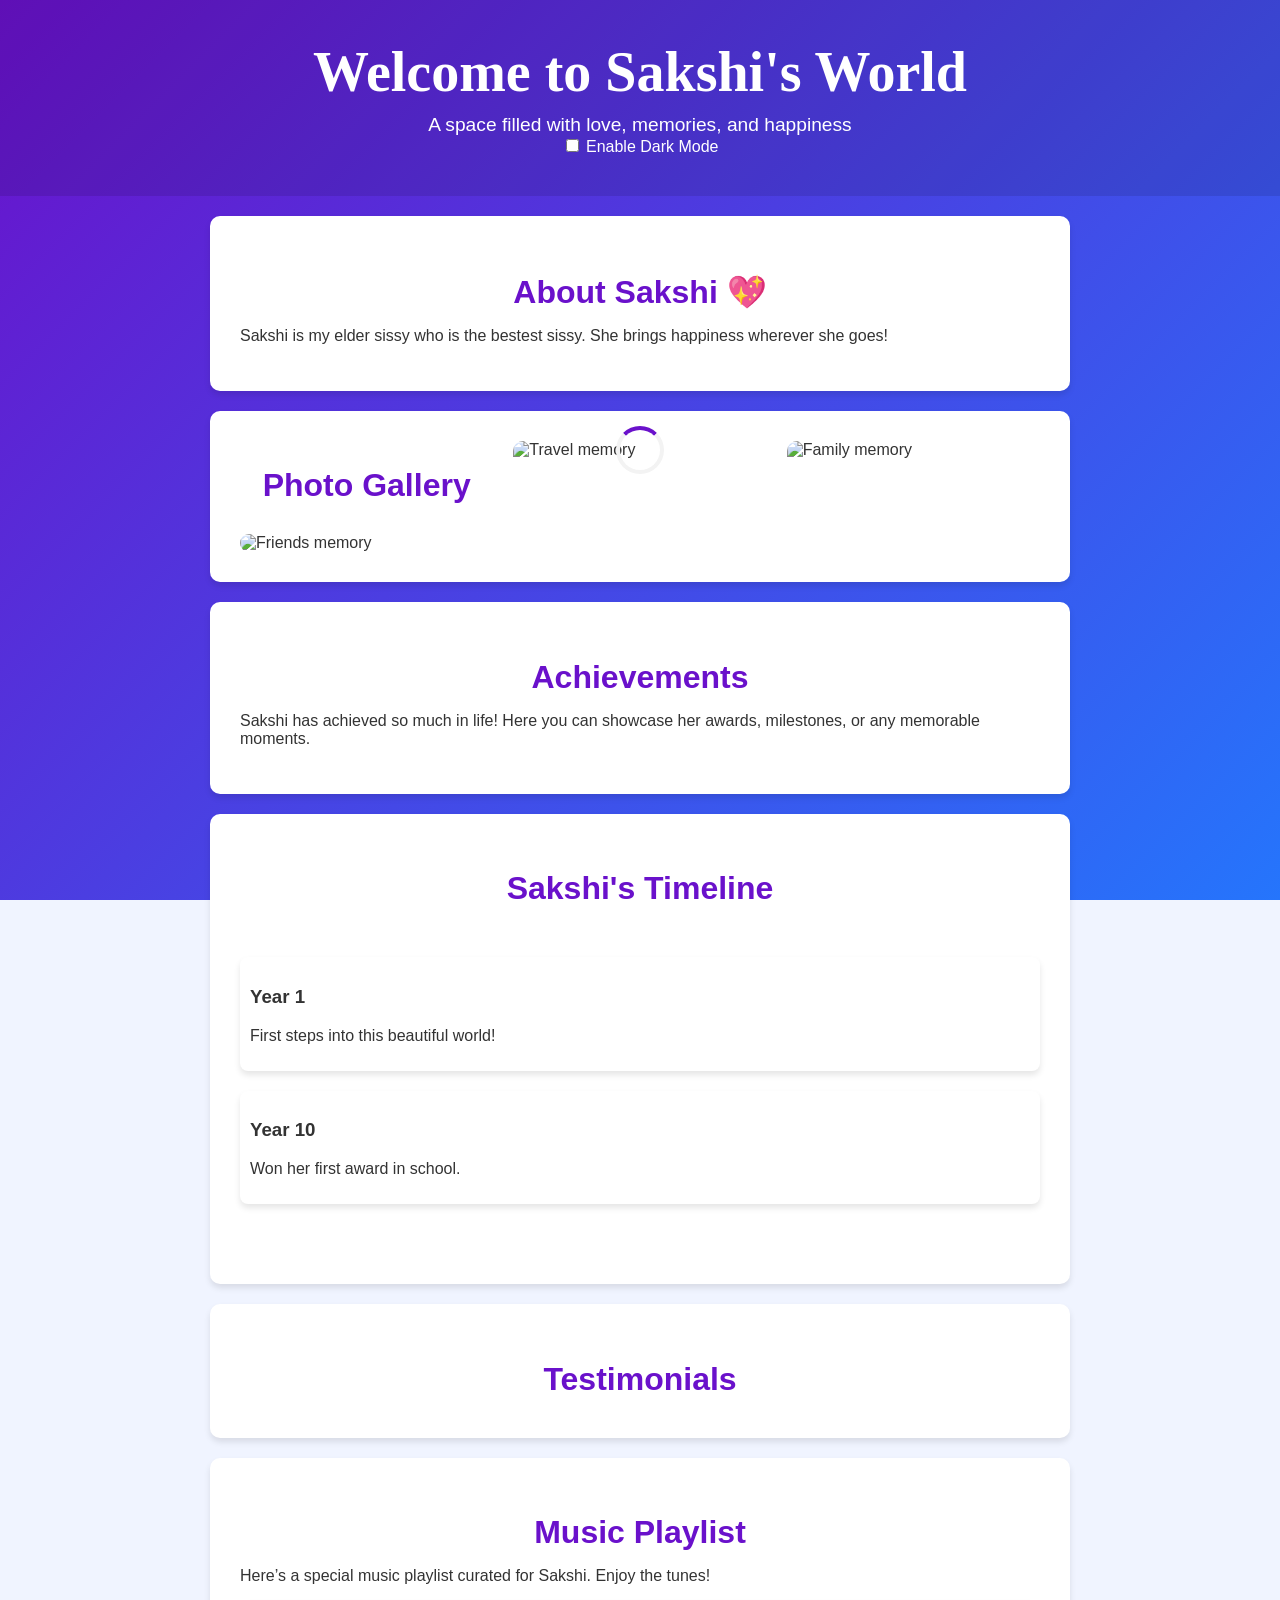
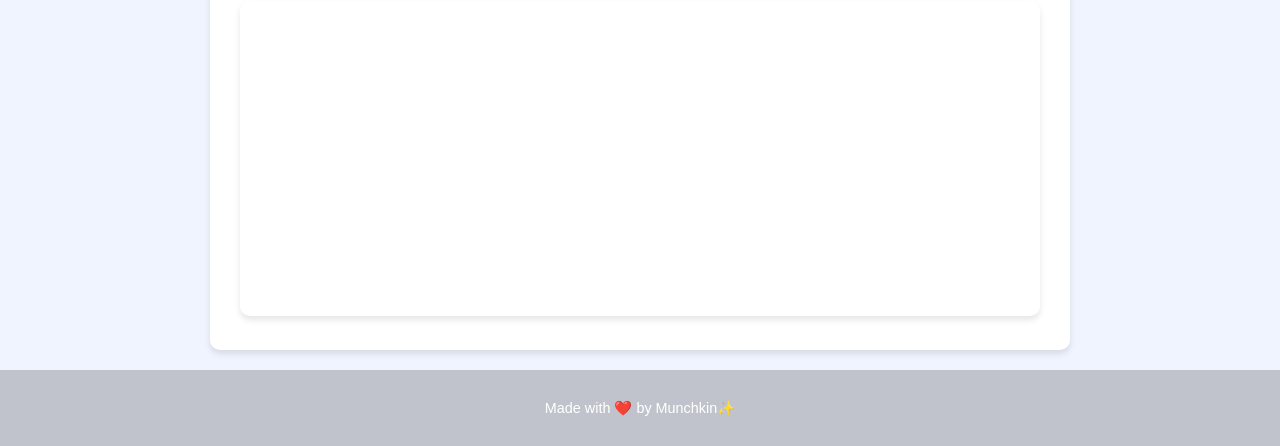
==== commit bbd88724: "Add files via upload" ====
--- a/index.html
+++ b/index.html
@@ -290,342 +290,6 @@
             onclick: { enable: true, mode: "push" },
           },
           modes: { repulse: { distance: 200, duration: 0.4 } },
-<!DOCTYPE html>
-<html lang="en">
-<head>
-  <meta charset="UTF-8">
-  <meta name="viewport" content="width=device-width, initial-scale=1.0">
-  <title>Sakshi's World</title>
-  <link href="https://fonts.googleapis.com/css2?family=Poppins:wght@400;600&family=Dancing+Script:wght@700&display=swap" rel="stylesheet">
-  <style>
-    :root {
-      --bg-color: #f0f4ff;
-      --text-color: #333;
-      --box-bg: #fff;
-      --box-text-color: #444;
-      --header-bg: linear-gradient(135deg, #6a11cb, #2575fc);
-      --highlight-color: #6a11cb;
-    }
-
-    /* General Styles */
-    body {
-      font-family: 'Poppins', sans-serif;
-      margin: 0;
-      background: var(--bg-color);
-      color: var(--text-color);
-      scroll-behavior: smooth;
-    }
-
-    body.dark-mode {
-      --bg-color: #121212;
-      --text-color: #e0e0e0;
-      --box-bg: #1e1e1e;
-      --box-text-color: #f5f5f5;
-    }
-
-    #particles-js {
-      position: fixed;
-      top: 0;
-      left: 0;
-      width: 100%;
-      height: 100%;
-      z-index: -1;
-      background: var(--header-bg);
-    }
-
-    header {
-      text-align: center;
-      padding: 40px 20px;
-      background: rgba(0, 0, 0, 0.1);
-      color: white;
-    }
-
-    header h1 {
-      font-family: 'Dancing Script', cursive;
-      font-size: 3.5rem;
-      margin: 0;
-    }
-
-    header p {
-      font-size: 1.2rem;
-      margin: 10px 0 0;
-    }
-
-    .section {
-      margin: 20px auto;
-      padding: 30px;
-      max-width: 800px;
-      background: var(--box-bg);
-      box-shadow: 0 4px 6px rgba(0, 0, 0, 0.1);
-      border-radius: 10px;
-    }
-
-    .section h2 {
-      font-size: 2em;
-      margin-bottom: 10px;
-      text-align: center;
-      color: var(--highlight-color);
-    }
-
-    .about-content {
-      display: flex;
-      align-items: center;
-      justify-content: center;
-      flex-wrap: wrap;
-      gap: 20px;
-    }
-
-    .profile-image {
-      width: 200px;
-      height: 200px;
-      border-radius: 50%;
-      overflow: hidden;
-      border: 5px solid var(--highlight-color);
-      box-shadow: 0 0 15px rgba(0, 0, 0, 0.2);
-    }
-
-    #sakshi-image {
-      width: 100%;
-      height: 100%;
-      object-fit: cover;
-      transition: transform 0.3s ease;
-    }
-
-    #sakshi-image:hover {
-      transform: scale(1.1);
-    }
-
-    .about-content p {
-      flex: 1;
-      min-width: 300px;
-      font-size: 1.1em;
-      line-height: 1.6;
-    }
-
-    #photo-gallery {
-      display: grid;
-      grid-template-columns: repeat(auto-fill, minmax(200px, 1fr));
-      gap: 20px;
-      justify-items: center;
-    }
-
-    #photo-gallery img {
-      width: 100%;
-      border-radius: 10px;
-      transition: transform 0.3s ease, filter 0.3s ease;
-    }
-
-    #photo-gallery img:hover {
-      transform: scale(1.1);
-      filter: brightness(1.2);
-    }
-
-    .timeline {
-      position: relative;
-      margin: 20px 0;
-      padding: 10px 0;
-    }
-
-    .timeline .event {
-      margin: 20px 0;
-      padding: 10px;
-      background: var(--box-bg);
-      border-radius: 8px;
-      box-shadow: 0 4px 6px rgba(0, 0, 0, 0.1);
-    }
-
-    .testimonial-carousel div {
-      display: none;
-      text-align: center;
-      font-size: 1.2em;
-      font-style: italic;
-      padding: 20px;
-    }
-
-    footer {
-      text-align: center;
-      padding: 15px;
-      background: rgba(0, 0, 0, 0.2);
-      font-size: 0.9em;
-      color: white;
-    }
-
-    footer a {
-      color: var(--highlight-color);
-      text-decoration: none;
-    }
-
-    footer a:hover {
-      text-decoration: underline;
-    }
-
-    @media (max-width: 600px) {
-      header h1 {
-        font-size: 2rem;
-      }
-      .section {
-        padding: 20px;
-      }
-      .profile-image {
-        width: 150px;
-        height: 150px;
-      }
-    }
-
-    /* Loader */
-    #loader {
-      position: fixed;
-      top: 50%;
-      left: 50%;
-      transform: translate(-50%, -50%);
-      border: 4px solid #f3f3f3;
-      border-top: 4px solid var(--highlight-color);
-      border-radius: 50%;
-      width: 40px;
-      height: 40px;
-      animation: spin 1s linear infinite;
-      z-index: 1000;
-    }
-
-    @keyframes spin {
-      0% { transform: rotate(0deg); }
-      100% { transform: rotate(360deg); }
-    }
-  </style>
-</head>
-<body>
-  <!-- Loader -->
-  <div id="loader"></div>
-
-  <!-- Particles Background -->
-  <div id="particles-js"></div>
-
-  <!-- Header -->
-  <header>
-    <h1>Welcome to Sakshi's World</h1>
-    <p>A space filled with love, memories, and happiness</p>
-    <label>
-      <input type="checkbox" id="theme-toggle-checkbox"> Enable Dark Mode
-    </label>
-  </header>
-
-  <!-- About Section -->
-  <section class="section" id="about">
-    <h2>About Sakshi 💖</h2>
-    <div class="about-content">
-      <div class="profile-image">
-        <img src="sakshi.jpg" alt="Sakshi's photo" id="sakshi-image">
-      </div>
-      <p>Sakshi is my elder sissy who is the bestest sissy. She brings happiness wherever she goes!</p>
-    </div>
-  </section>
-
-  <!-- Photo Gallery Section -->
-  <section class="section" id="photo-gallery">
-    <h2>Photo Gallery</h2>
-    <img src="travel1.jpg" alt="Travel memory">
-    <img src="family1.jpg" alt="Family memory">
-    <img src="friends1.jpg" alt="Friends memory">
-  </section>
-
-  <!-- Achievements Section -->
-  <section class="section" id="achievements">
-    <h2>Achievements</h2>
-    <p>Sakshi has achieved so much in life! Here you can showcase her awards, milestones, or any memorable moments.</p>
-  </section>
-
-  <!-- Timeline Section -->
-  <section class="section" id="timeline">
-    <h2>Sakshi's Timeline</h2>
-    <div class="timeline">
-      <div class="event">
-        <h3>Year 1</h3>
-        <p>First steps into this beautiful world!</p>
-      </div>
-      <div class="event">
-        <h3>Year 10</h3>
-        <p>Won her first award in school.</p>
-      </div>
-    </div>
-  </section>
-
-  <!-- Testimonials Carousel -->
-  <section class="section" id="testimonials">
-    <h2>Testimonials</h2>
-    <div class="testimonial-carousel">
-      <div>"Sakshi is amazing!"</div>
-      <div>"She lights up every room she enters!"</div>
-    </div>
-  </section>
-
-  <!-- Music Section -->
-  <section class="section" id="music">
-    <h2>Music Playlist</h2>
-    <p>Here's a special music playlist curated for Sakshi. Enjoy the tunes!</p>
-    <iframe
-      src="https://www.youtube.com/embed/sPHRoZFnEkU"
-      loading="lazy"
-      title="Sakshi's Favorite Music"
-      frameborder="0"
-      allowfullscreen
-      style="width: 100%; height: 315px; border-radius: 10px; box-shadow: 0 4px 6px rgba(0, 0, 0, 0.1);">
-    </iframe>
-  </section>
-
-  <!-- Footer -->
-  <footer>
-    <p>Made with ❤️ by Munchkin✨</p>
-  </footer>
-
-  <!-- Scripts -->
-  <script src="https://cdn.jsdelivr.net/npm/particles.js@2.0.0/particles.min.js"></script>
-  <script>
-    // Particle.js Configuration
-    particlesJS("particles-js", {
-      particles: {
-        number: { value: 80, density: { enable: true, value_area: 800 } },
-        color: { value: "#ffffff" },
-        line_linked: { enable: true, distance: 150, color: "#ffffff", opacity: 0.4, width: 1 },
-        move: { enable: true, speed: 6 },
-        size: { value: 3, random: true },
-        opacity: { value: 0.5 },
-      },
-      interactivity: {
-        detect_on: "canvas",
-        events: {
-          onhover: { enable: true, mode: "repulse" },
-          onclick: { enable: true, mode: "push" },
-        },
-        modes: { repulse: { distance: 200, duration: 0.4 } },
-      },
-      retina_detect: true,
-    });
-
-    // Theme Toggle
-    const themeToggleCheckbox = document.getElementById("theme-toggle-checkbox");
-    const isDarkMode = localStorage.getItem("darkMode") === "true";
-
-    themeToggleCheckbox.checked = isDarkMode;
-    document.body.classList.toggle("dark-mode", isDarkMode);
-
-    // Initialize theme and particles on page load
-    function initializeParticles() {
-      particlesJS("particles-js", isDarkMode ? {
-        particles: {
-          number: { value: 80, density: { enable: true, value_area: 800 } },
-          color: { value: "#aaaaaa" },
-          line_linked: { enable: true, distance: 150, color: "#aaaaaa", opacity: 0.4, width: 1 },
-          move: { enable: true, speed: 6 },
-          size: { value: 3, random: true },
-          opacity: { value: 0.5 },
-        },
-        interactivity: {
-          detect_on: "canvas",
-          events: {
-            onhover: { enable: true, mode: "repulse" },
-            onclick: { enable: true, mode: "push" },
-          },
-          modes: { repulse: { distance: 200, duration: 0.4 } },
         },
         retina_detect: true,
       } : {
@@ -655,371 +319,6 @@
     themeToggleCheckbox.addEventListener("change", () => {
       const darkMode = themeToggleCheckbox.checked;
       document.body.classList.toggle("dark-mode", darkMode);
-<!DOCTYPE html>
-<html lang="en">
-<head>
-  <meta charset="UTF-8">
-  <meta name="viewport" content="width=device-width, initial-scale=1.0">
-  <title>Sakshi's World</title>
-  <link href="https://fonts.googleapis.com/css2?family=Poppins:wght@400;600&family=Dancing+Script:wght@700&display=swap" rel="stylesheet">
-  <style>
-    :root {
-      --bg-color: #f0f4ff;
-      --text-color: #333;
-      --box-bg: #fff;
-      --box-text-color: #444;
-      --header-bg: linear-gradient(135deg, #6a11cb, #2575fc);
-      --highlight-color: #6a11cb;
-    }
-
-    /* General Styles */
-    body {
-      font-family: 'Poppins', sans-serif;
-      margin: 0;
-      background: var(--bg-color);
-      color: var(--text-color);
-      scroll-behavior: smooth;
-    }
-
-    body.dark-mode {
-      --bg-color: #121212;
-      --text-color: #e0e0e0;
-      --box-bg: #1e1e1e;
-      --box-text-color: #f5f5f5;
-    }
-
-    #particles-js {
-      position: fixed;
-      top: 0;
-      left: 0;
-      width: 100%;
-      height: 100%;
-      z-index: -1;
-      background: var(--header-bg);
-    }
-
-    header {
-      text-align: center;
-      padding: 40px 20px;
-      background: rgba(0, 0, 0, 0.1);
-      color: white;
-    }
-
-    header h1 {
-      font-family: 'Dancing Script', cursive;
-      font-size: 3.5rem;
-      margin: 0;
-    }
-
-    header p {
-      font-size: 1.2rem;
-      margin: 10px 0 0;
-    }
-
-    .section {
-      margin: 20px auto;
-      padding: 30px;
-      max-width: 800px;
-      background: var(--box-bg);
-      box-shadow: 0 4px 6px rgba(0, 0, 0, 0.1);
-      border-radius: 10px;
-    }
-
-    .section h2 {
-      font-size: 2em;
-      margin-bottom: 10px;
-      text-align: center;
-      color: var(--highlight-color);
-    }
-
-    .about-content {
-      display: flex;
-      align-items: center;
-      justify-content: center;
-      flex-wrap: wrap;
-      gap: 20px;
-    }
-
-    .profile-image {
-      width: 200px;
-      height: 200px;
-      border-radius: 50%;
-      overflow: hidden;
-      border: 5px solid var(--highlight-color);
-      box-shadow: 0 0 15px rgba(0, 0, 0, 0.2);
-    }
-
-    #sakshi-image {
-      width: 100%;
-      height: 100%;
-      object-fit: cover;
-      transition: transform 0.3s ease;
-    }
-
-    #sakshi-image:hover {
-      transform: scale(1.1);
-    }
-
-    .about-content p {
-      flex: 1;
-      min-width: 300px;
-      font-size: 1.1em;
-      line-height: 1.6;
-    }
-
-    #photo-gallery {
-      display: grid;
-      grid-template-columns: repeat(auto-fill, minmax(200px, 1fr));
-      gap: 20px;
-      justify-items: center;
-    }
-
-    #photo-gallery img {
-      width: 100%;
-      border-radius: 10px;
-      transition: transform 0.3s ease, filter 0.3s ease;
-    }
-
-    #photo-gallery img:hover {
-      transform: scale(1.1);
-      filter: brightness(1.2);
-    }
-
-    .timeline {
-      position: relative;
-      margin: 20px 0;
-      padding: 10px 0;
-    }
-
-    .timeline .event {
-      margin: 20px 0;
-      padding: 10px;
-      background: var(--box-bg);
-      border-radius: 8px;
-      box-shadow: 0 4px 6px rgba(0, 0, 0, 0.1);
-    }
-
-    .testimonial-carousel div {
-      display: none;
-      text-align: center;
-      font-size: 1.2em;
-      font-style: italic;
-      padding: 20px;
-    }
-
-    footer {
-      text-align: center;
-      padding: 15px;
-      background: rgba(0, 0, 0, 0.2);
-      font-size: 0.9em;
-      color: white;
-    }
-
-    footer a {
-      color: var(--highlight-color);
-      text-decoration: none;
-    }
-
-    footer a:hover {
-      text-decoration: underline;
-    }
-
-    @media (max-width: 600px) {
-      header h1 {
-        font-size: 2rem;
-      }
-      .section {
-        padding: 20px;
-      }
-      .profile-image {
-        width: 150px;
-        height: 150px;
-      }
-    }
-
-    /* Loader */
-    #loader {
-      position: fixed;
-      top: 50%;
-      left: 50%;
-      transform: translate(-50%, -50%);
-      border: 4px solid #f3f3f3;
-      border-top: 4px solid var(--highlight-color);
-      border-radius: 50%;
-      width: 40px;
-      height: 40px;
-      animation: spin 1s linear infinite;
-      z-index: 1000;
-    }
-
-    @keyframes spin {
-      0% { transform: rotate(0deg); }
-      100% { transform: rotate(360deg); }
-    }
-  </style>
-</head>
-<body>
-  <!-- Loader -->
-  <div id="loader"></div>
-
-  <!-- Particles Background -->
-  <div id="particles-js"></div>
-
-  <!-- Header -->
-  <header>
-    <h1>Welcome to Sakshi's World</h1>
-    <p>A space filled with love, memories, and happiness</p>
-    <label>
-      <input type="checkbox" id="theme-toggle-checkbox"> Enable Dark Mode
-    </label>
-  </header>
-
-  <!-- About Section -->
-  <section class="section" id="about">
-    <h2>About Sakshi 💖</h2>
-    <div class="about-content">
-      <div class="profile-image">
-        <img src="sakshi.jpg" alt="Sakshi's photo" id="sakshi-image">
-      </div>
-      <p>Sakshi is my elder sissy who is the bestest sissy. She brings happiness wherever she goes!</p>
-    </div>
-  </section>
-
-  <!-- Photo Gallery Section -->
-  <section class="section" id="photo-gallery">
-    <h2>Photo Gallery</h2>
-    <img src="travel1.jpg" alt="Travel memory">
-    <img src="family1.jpg" alt="Family memory">
-    <img src="friends1.jpg" alt="Friends memory">
-  </section>
-
-  <!-- Achievements Section -->
-  <section class="section" id="achievements">
-    <h2>Achievements</h2>
-    <p>Sakshi has achieved so much in life! Here you can showcase her awards, milestones, or any memorable moments.</p>
-  </section>
-
-  <!-- Timeline Section -->
-  <section class="section" id="timeline">
-    <h2>Sakshi's Timeline</h2>
-    <div class="timeline">
-      <div class="event">
-        <h3>Year 1</h3>
-        <p>First steps into this beautiful world!</p>
-      </div>
-      <div class="event">
-        <h3>Year 10</h3>
-        <p>Won her first award in school.</p>
-      </div>
-    </div>
-  </section>
-
-  <!-- Testimonials Carousel -->
-  <section class="section" id="testimonials">
-    <h2>Testimonials</h2>
-    <div class="testimonial-carousel">
-      <div>"Sakshi is amazing!"</div>
-      <div>"She lights up every room she enters!"</div>
-    </div>
-  </section>
-
-  <!-- Music Section -->
-  <section class="section" id="music">
-    <h2>Music Playlist</h2>
-    <p>Here's a special music playlist curated for Sakshi. Enjoy the tunes!</p>
-    <iframe
-      src="https://www.youtube.com/embed/sPHRoZFnEkU"
-      loading="lazy"
-      title="Sakshi's Favorite Music"
-      frameborder="0"
-      allowfullscreen
-      style="width: 100%; height: 315px; border-radius: 10px; box-shadow: 0 4px 6px rgba(0, 0, 0, 0.1);">
-    </iframe>
-  </section>
-
-  <!-- Footer -->
-  <footer>
-    <p>Made with ❤️ by Munchkin✨</p>
-  </footer>
-
-  <!-- Scripts -->
-  <script src="https://cdn.jsdelivr.net/npm/particles.js@2.0.0/particles.min.js"></script>
-  <script>
-    // Particle.js Configuration
-    particlesJS("particles-js", {
-      particles: {
-        number: { value: 80, density: { enable: true, value_area: 800 } },
-        color: { value: "#ffffff" },
-        line_linked: { enable: true, distance: 150, color: "#ffffff", opacity: 0.4, width: 1 },
-        move: { enable: true, speed: 6 },
-        size: { value: 3, random: true },
-        opacity: { value: 0.5 },
-      },
-      interactivity: {
-        detect_on: "canvas",
-        events: {
-          onhover: { enable: true, mode: "repulse" },
-          onclick: { enable: true, mode: "push" },
-        },
-        modes: { repulse: { distance: 200, duration: 0.4 } },
-      },
-      retina_detect: true,
-    });
-
-    // Theme Toggle
-    const themeToggleCheckbox = document.getElementById("theme-toggle-checkbox");
-    const isDarkMode = localStorage.getItem("darkMode") === "true";
-
-    themeToggleCheckbox.checked = isDarkMode;
-    document.body.classList.toggle("dark-mode", isDarkMode);
-
-    // Initialize theme and particles on page load
-    function initializeParticles() {
-      particlesJS("particles-js", isDarkMode ? {
-        particles: {
-          number: { value: 80, density: { enable: true, value_area: 800 } },
-          color: { value: "#aaaaaa" },
-          line_linked: { enable: true, distance: 150, color: "#aaaaaa", opacity: 0.4, width: 1 },
-          move: { enable: true, speed: 6 },
-          size: { value: 3, random: true },
-          opacity: { value: 0.5 },
-        },
-        interactivity: {
-          detect_on: "canvas",
-          events: {
-            onhover: { enable: true, mode: "repulse" },
-            onclick: { enable: true, mode: "push" },
-          },
-          modes: { repulse: { distance: 200, duration: 0.4 } },
-        },
-        retina_detect: true,
-      } : {
-        particles: {
-          number: { value: 80, density: { enable: true, value_area: 800 } },
-          color: { value: "#ffffff" },
-          line_linked: { enable: true, distance: 150, color: "#ffffff", opacity: 0.4, width: 1 },
-          move: { enable: true, speed: 6 },
-          size: { value: 3, random: true },
-          opacity: { value: 0.5 },
-        },
-        interactivity: {
-          detect_on: "canvas",
-          events: {
-            onhover: { enable: true, mode: "repulse" },
-            onclick: { enable: true, mode: "push" },
-          },
-          modes: { repulse: { distance: 200, duration: 0.4 } },
-        },
-        retina_detect: true,
-      });
-    }
-
-    initializeParticles();
-
-    // Toggle Theme
-    themeToggleCheckbox.addEventListener("change", () => {
-      const darkMode = themeToggleCheckbox.checked;
-      document.body.classList.toggle("dark-mode", darkMode);
       localStorage.setItem("darkMode", darkMode);
       initializeParticles();
     });
@@ -1048,26 +347,3 @@
   </script>
 </body>
 </html>
-rySelectorAll(".testimonial-carousel div");
-    let currentTestimonial = 0;
-
-    function showTestimonial(index) {
-      testimonials.forEach((testimonial, i) => {
-        testimonial.style.display = i === index ? "block" : "none";
-      });
-    }
-
-    showTestimonial(currentTestimonial);
-
-    setInterval(() => {
-      currentTestimonial = (currentTestimonial + 1) % testimonials.length;
-      showTestimonial(currentTestimonial);
-    }, 3000);
-
-    // Loader
-    window.addEventListener("load", () => {
-      document.getElementById("loader").style.display = "none";
-    });
-  </script>
-</body>
-</html>
